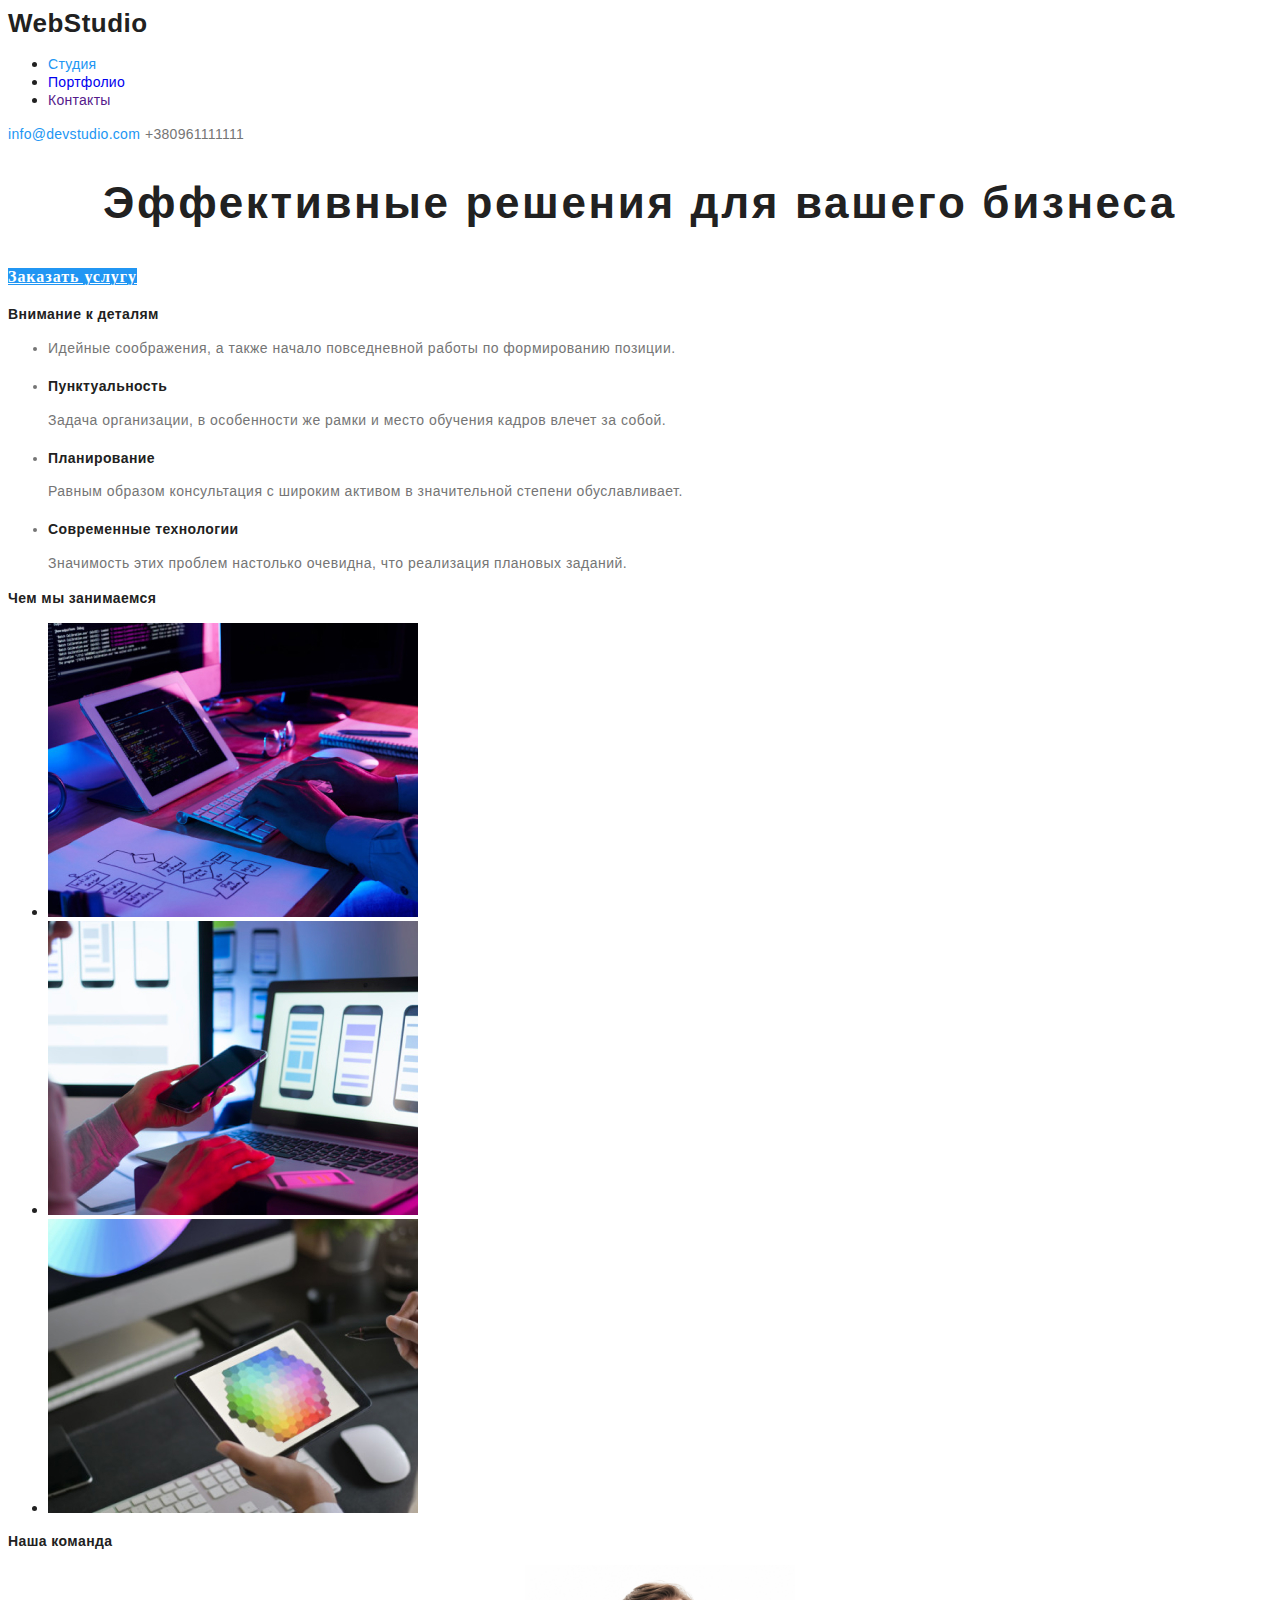
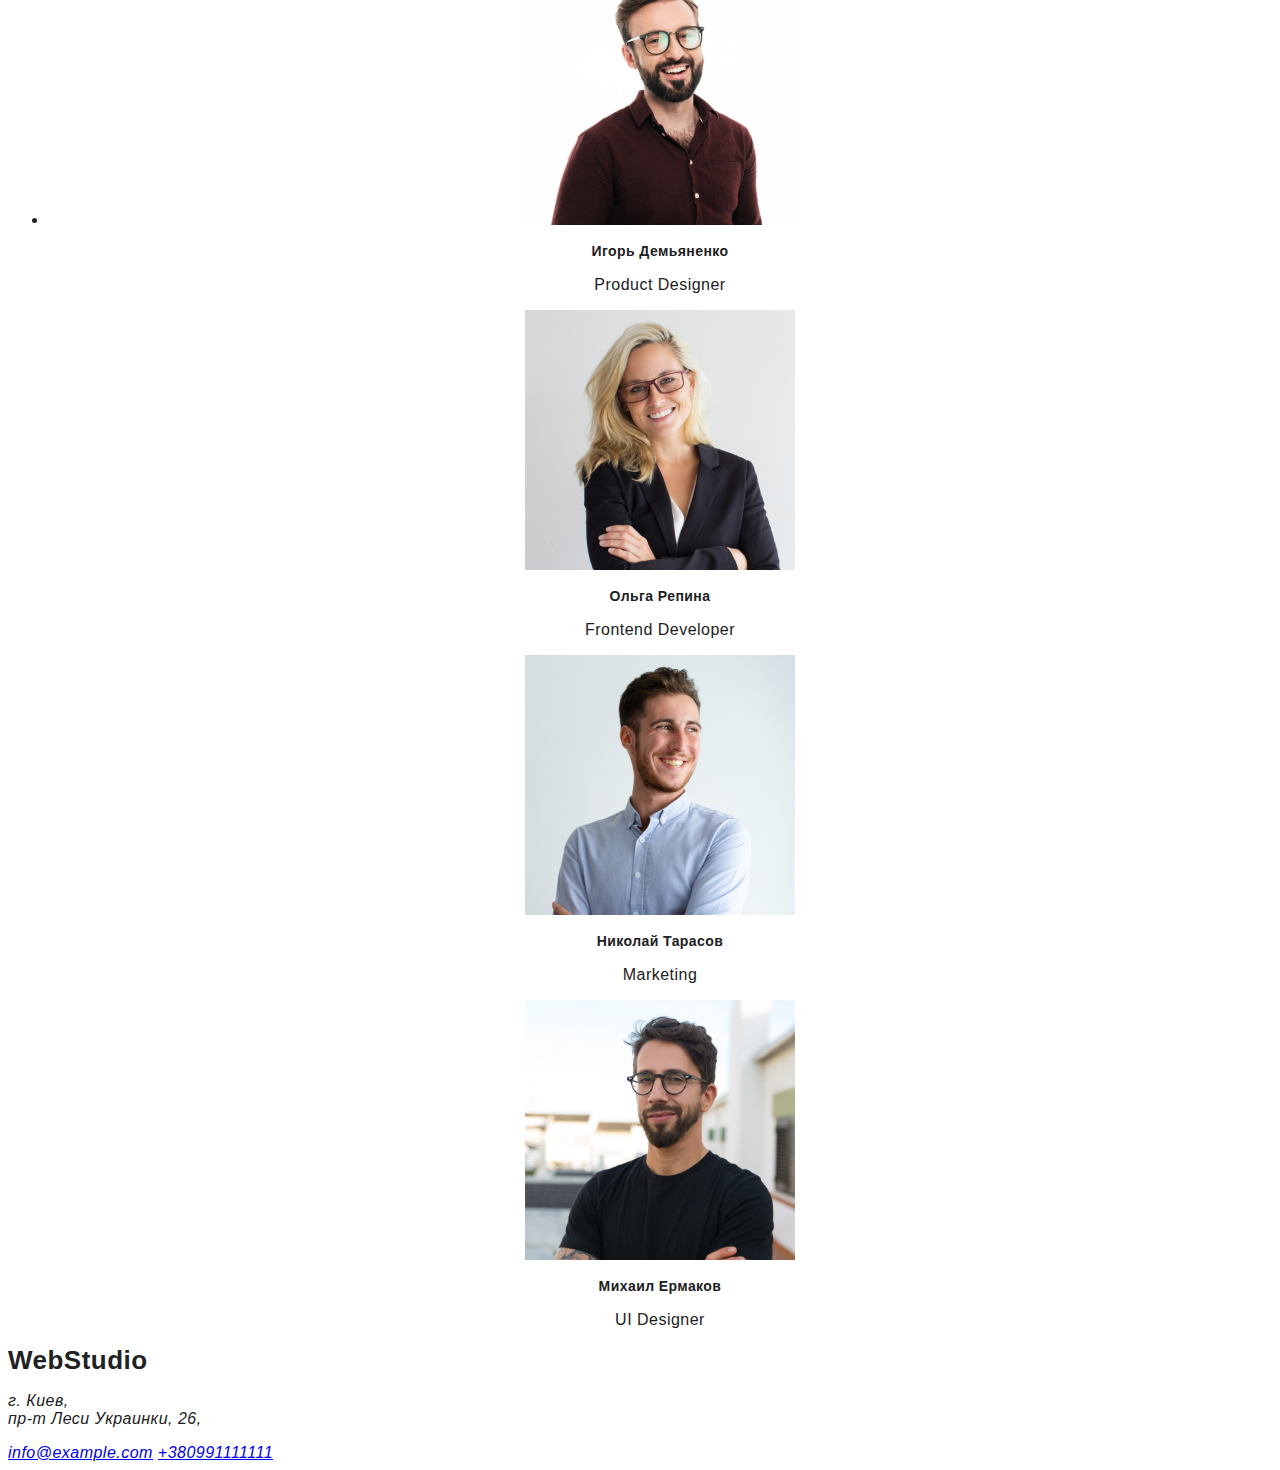
==== index.html @ 9d4dede4 "Добавляет оформление цвета" ====
<!DOCTYPE html>
<html lang="en">
  <head>
    <meta charset="UTF-8" />
    <meta name="viewport" content="width=device-width, initial-scale=1.0"/>
    <title>WebStudio</title>
    <link rel="stylesheet" href="./css/portfolio.css" />
    <link rel="stylesheet" href="./css/main.css" />
  </head>
  <body>
  <!-- Шапка сайта -->
<header class="header">
    <nav>
        <a href="./index.html" class="logo"> <span class="logo-web">Web</span>Studio</a>

        <ul class="nav-list">
    <li><a href="./index.html" class="nav-item active">Студия</a></li>   
     <li><a href="./portfolio.html" class="nav-item">Портфолио</a></li>    
     <li><a href="" class="nav-item">Контакты</a></li>
    </ul>
</nav>
    
        <a href="mailto:info@devstudio.com" class="nav-item active nav-contacts">info@devstudio.com</a>
        <a href="tel:+38096111111" class="nav-item nav-contacts">+380961111111</a>
    

</header>
<main>
    <!-- Герой -->

<section class="hero">
<h1 class="hero-title">Эффективные решения для вашего бизнеса</h1>
<a href="" class="button primary">Заказать услугу</a>
</section>


  <!-- Преимущества -->
  <section class="section">
<h3 class="section-title">Внимание к деталям</h3>
<ul class="feature-list">
     <li>
<p>
Идейные соображения, а также начало повседневной работы по формированию позиции.
</p>
</li>
 
<li>
 <h3 class="section-title">Пунктуальность</h3>
 
<p>
    Задача организации, в особенности же рамки и место обучения кадров влечет за собой.
</p>
</li>
 <li>
 
 <h3 class="section-title">Планирование</h3>
 
<p>
    Равным образом консультация с широким активом в значительной степени обуславливает.
</p>
</li>
 <li>

 <h3 class="section-title">Современные технологии</h3>
<p>
    Значимость этих проблем настолько очевидна, что реализация плановых заданий.
</p>
</li>
 </ul> 
</section>

 <!-- Чем мы занимаемся -->
 <section class="section">
<h2 class="section-title">Чем мы занимаемся</h2>
<ul class="work-list">
  
    <li> <img src="./images/img.jpg" alt="Аналитика" width="370"/></li>
        <li> <img src="./images/img(1).jpg" alt="Мониторинг рынка" width="370"/></li>
            <li> <img src="./images/img(2).jpg" alt="Достижение результатов" width="370"/></li> 
</ul>
</section>

 <!-- команда -->
 <section class="section">
    <h2 class="section-title">Наша команда</h2>
    <ul class="team-list">
    <li>
        <img src="./images/img(3).jpg" alt="Дизайнер" width="270"/>
<h3 class="section-title">Игорь Демьяненко</h3>
 <p class="team-list">Product Designer</p>

        <img src="./images/img(4).jpg" alt="Фронтенд-разработчик" width="270"/>
        <h3 class="section-title">Ольга Репина</h3>
        <p class="team-list">Frontend Developer</p>
   
        <img src="./images/img(5).jpg" alt="Маркетолог" width="270"/>
        <h3 class="section-title">Николай Тарасов</h3>
        <p class="team-list">Marketing</p>

        <img src="./images/img(6).jpg" alt="Дизайнер" width="270"/>
        <h3 class="section-title">Михаил Ермаков</h3>
<p class="team-list">UI Designer</p>
    </li>
</ul>
</section>
</main>
  <!-- Футер -->
<footer>
    <a href="./index.html" class="logo"> <span class="logo-web">Web</span>Studio</a>
<address>
    <p>
г. Киев, <br />
пр-т Леси Украинки, 26, <br />
</p>
<a href="mailto:info@example.com">info@example.com</a>
<a href="tel:+380991111111">+380991111111</a>
</address>
</footer>
</body>
</html>
---- css/portfolio.css ----
/* основной цвет  текста rgba(33, 33, 33, 1) */
/* вторичный цвет текста rgba(117, 117, 117, 1) */
/* акцент rgba(33, 150, 243, 1) */

/* белый #FFFFFF */
/* вторичный цвет фона #E5E5E5;*/

.list {
    list-style: none;
}

:root {
    --primary-text-color: rgba(33, 33, 33, 1);
    --title-text-color: rgba(33, 33, 33, 1);
    --text-color: rgba(117, 117, 117, 1);
    --accent-color:rgba(33, 150, 243, 1);
    --white-color:#FFFFFF; 
    --bg-color:  #FFFFFF;
    --secondary-bg-color:#F5F4FA;

    
}

body {
    background-color: var(--bg-color);
    color: var(--primary-text-color);
    
    font-family: Roboto, sans-serif;
    letter-spacing: 0.03em;
    font-size: 16px;
    font-style: 400;
    font-weight: 400;

}
/* Logo */
.logo {

color: var(--primary-text-color);
font-family: Raleway, sans-serif;
text-decoration: none;
font-weight: 700;
font-size: 26px;
line-height: 1.2;

} 

.logo:hover {
    color: var(--accent-color);
}  

/* Site nav */

.header {
    background-color: var(--primary-white-color);
}  

.nav-item {

font-weight: 500;
font-size: 14px;
line-height: 1.2;
letter-spacing: 0.02em;
text-decoration: none;
}   
.nav-item.active {
    color: var(--accent-color);
} 
.nav-item:hover,
.nav-item:focus {
    color: var(--accent-color);
}
.nav-contacts {
    color: var(--text-color);
}   

/* buttons */

.button {

font-weight: 700;
font-size: 16px;
line-height: 1,9;
letter-spacing: 0.06em;
text-align: center;
color: var(--primary-text-color);
background-color: var(--bg-color);
}

.button.primary { 

    font-weight: 500;
    font-size: 16px;
    line-height: 1,6;
    text-align: center;
    color: var(--white-color);
    background-color: var(--accent-color);
}
    
    .button.secondary { 

        font-weight: 500;
        font-size: 16px;
        line-height: 1,6;
        text-align: center;
        color: var(--primary-text-color);
        background-color: var(--secondary-bg-color);
        }
    }

    .button-filter:hover,
    .button-filter:focus {
        color: var(--primary-text-color);
        background-color: var(--bg-color);
        }

} 
/* Section */

.section-title {
    color: var(--title-text-color);
    font-weight: 700;
    font-size: 18px;
    line-height: 2;
    letter-spacing: 0.06em;
      }
      /* Examples */
  
  .example-list{
    color: var(--text-color);
    line-height: 1.9;
   
  }
---- css/main.css ----
/* основной цвет  текста rgba(33, 33, 33, 1) */
/* вторичный цвет текста rgba(117, 117, 117, 1) */
/* акцент rgba(33, 150, 243, 1) */

/* белый #FFFFFF */
/* вторичный цвет фона #E5E5E5;*/

.list {
    list-style: none;
  }

:root {
    --primary-text-color: rgba(33, 33, 33, 1);
    --title-text-color: rgba(33, 33, 33, 1);
    --text-color: rgba(117, 117, 117, 1);
    --accent-color:rgba(33, 150, 243, 1);
    --white-color:#FFFFFF; 
    --bg-color:  #FFFFFF;
    --secondary-bg-color:#F5F4FA;
    
    
}

body {
    background-color: var(--bg-color);
    color: var(--primary-text-color);
    
    font-family: Roboto, sans-serif;
    letter-spacing: 0.03em;
    font-size: 16px;
    font-style: 400;
    font-weight: 400;

}
/* Logo */
.logo {

color: var(--primary-text-color);
font-family: Raleway, sans-serif;
text-decoration: none;
font-weight: 700;
font-size: 26px;
line-height: 1.2;

} 

.logo:hover {
    color: var(--accent-color);
} 

/* Site nav */

.header {
    background-color: var(--primary-white-color);
}  

.nav-item {

font-weight: 500;
font-size: 14px;
line-height: 1.2;
letter-spacing: 0.02em;
text-decoration: none;
}   
.nav-item.active {
color: var(--accent-color);
font-weight: 500;
font-size: 14px;
line-height: 1.2;
letter-spacing: 0.02em;
} 
.nav-item:hover,
.nav-item:focus {
    color: var(--accent-color);
}
.nav-contacts {
    color: var(--text-color);
}   


/* Hero */
.hero-title {
    color: var(--primary-white-color);
    font-weight: 900;
    font-size: 44px;
    line-height: 1.36;
    text-align: center;
    letter-spacing: 0.06em;
}  


/* Section */

.section-title {
color: var(--title-text-color);
font-weight: 700;
font-size: 14px;
line-height: 1.2;
letter-spacing: 0.03em;
  }
  
  /* Features */
  
  .feature-list  {
    color: var(--text-color);
font-size: 14px;
line-height: 1.7;
  }
  

    /* Team */
    .team-list {
        color: var(--text-color)
        line-height: 1,2;
        text-align: center;
        letter-spacing: 0.03em;
     
    }
    .team-list .title {
        color: var(--title-text-color);
        font-weight: 500;
        line-height: 1.2;
        text-align: center;
         }

     
/* Button */

.button {
    color: var(--title-text-color);
    background-color: var(--primary-white-color);
  }
  
  .button.primary {
    color: var(--white-color);
    background-color: var(--accent-color);
    font-family: Roboto;
    font-weight: 700; 
    line-height: 1.9;
    align-items: center;
    text-align: center;
    letter-spacing: 0.06em;
  }
  
  .button.secondary {
    color: var(--accent-color);
    background-color: var(--primary-white-color);
  }
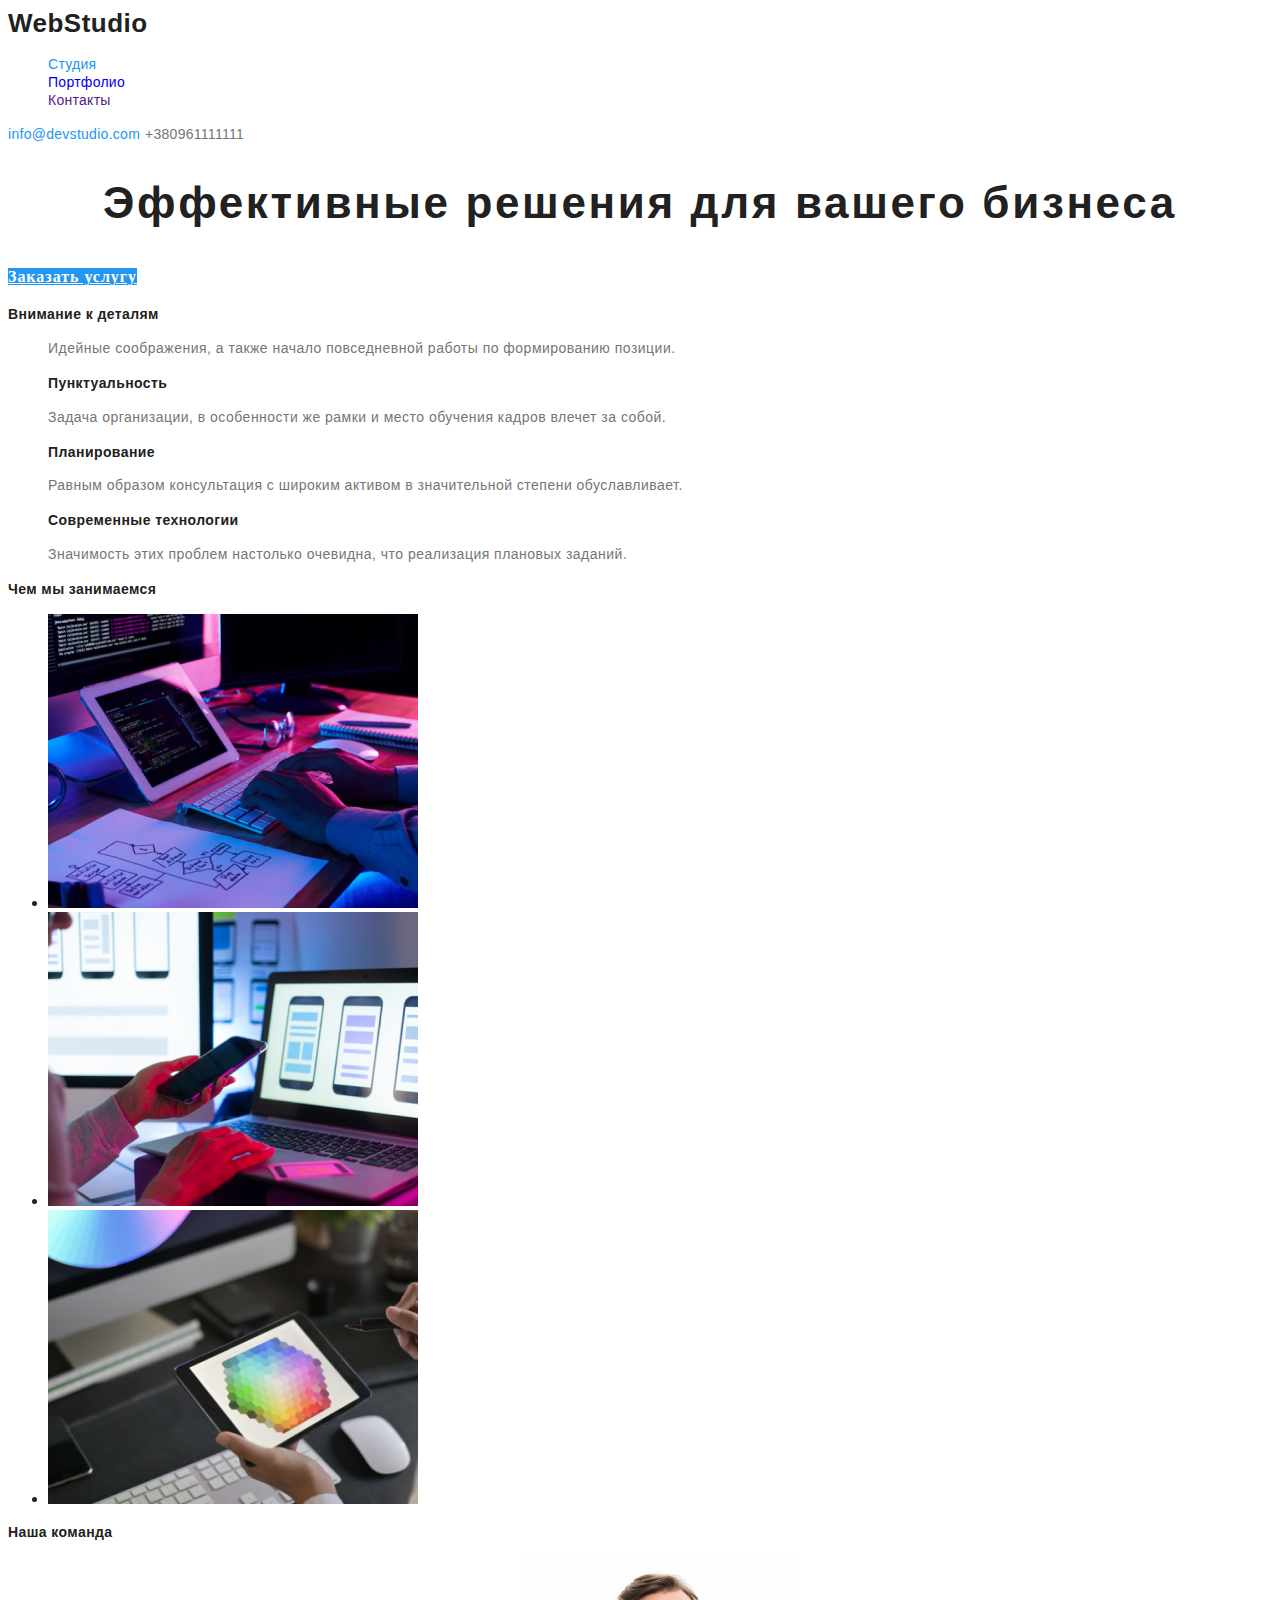
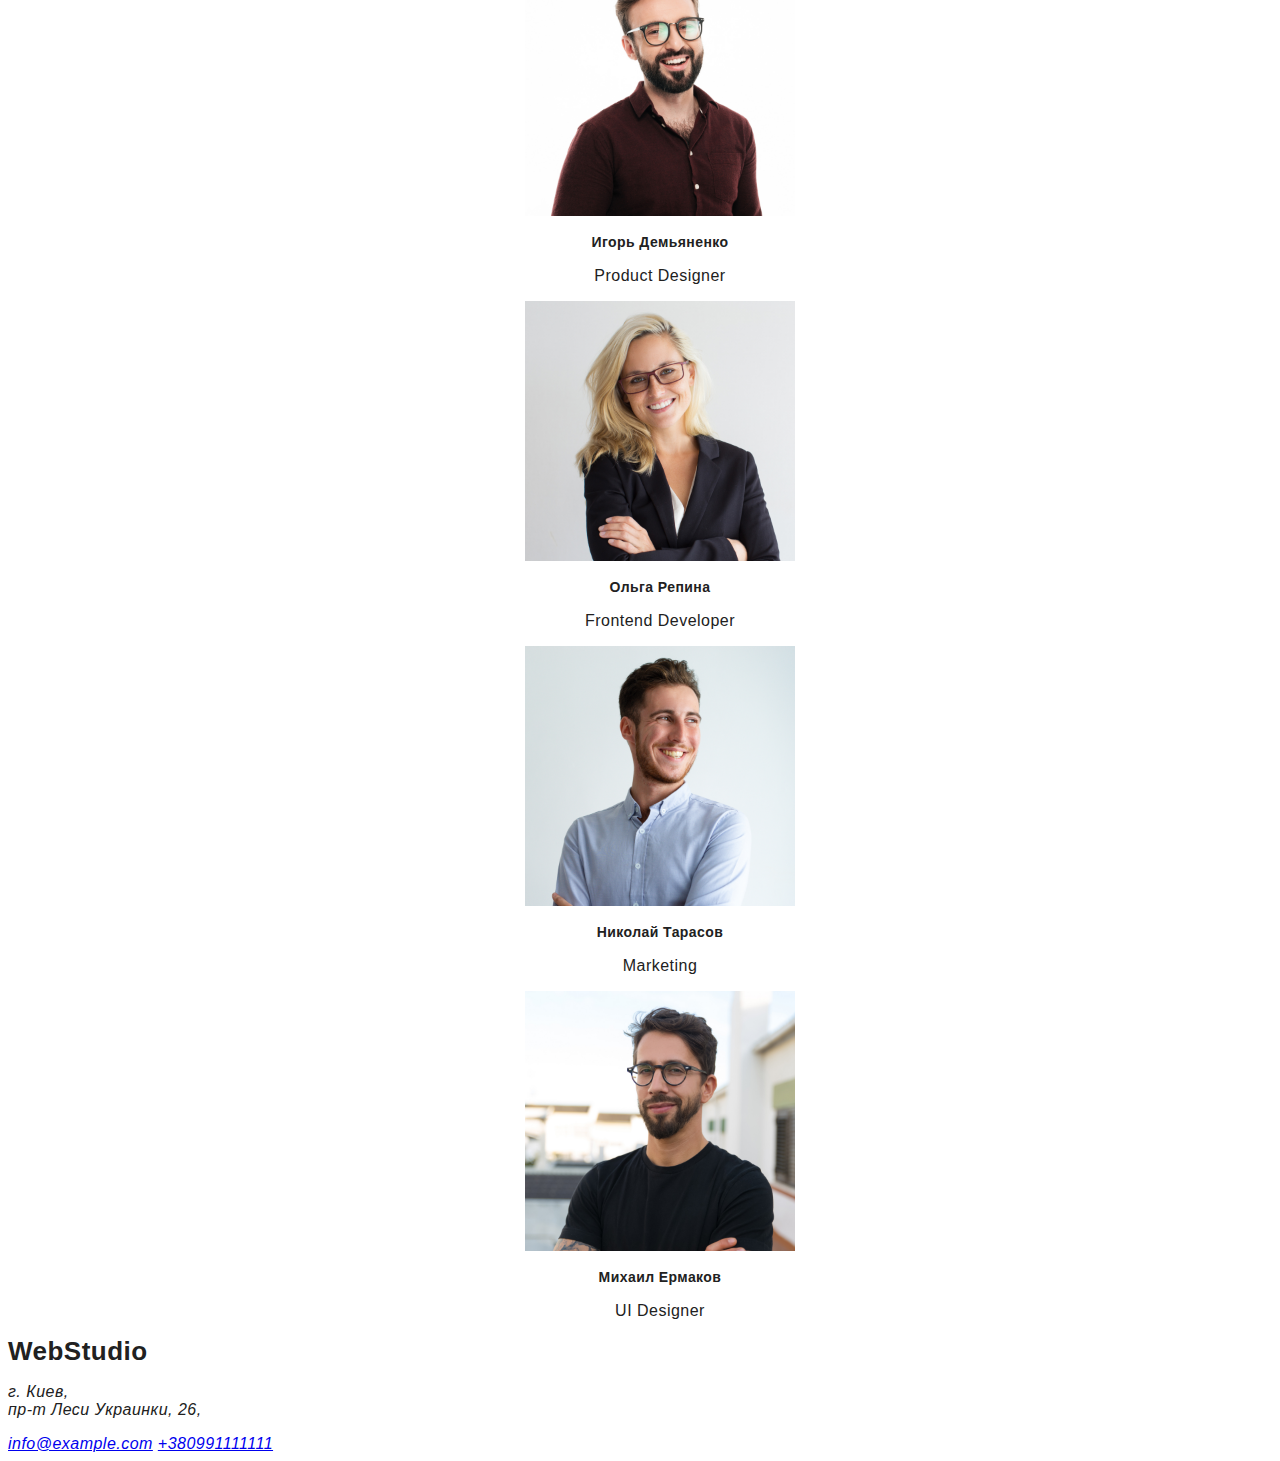
==== commit 90eab0ff: "Добавляет оформление цвета" ====
--- a/index.html
+++ b/index.html
@@ -4,7 +4,7 @@
     <meta charset="UTF-8" />
     <meta name="viewport" content="width=device-width, initial-scale=1.0"/>
     <title>WebStudio</title>
-    <link rel="stylesheet" href="./css/portfolio.css" />
+    <link rel="stylesheet" href="./css/styles.css" />
     <link rel="stylesheet" href="./css/main.css" />
   </head>
   <body>
@@ -13,10 +13,10 @@
     <nav>
         <a href="./index.html" class="logo"> <span class="logo-web">Web</span>Studio</a>
 
-        <ul class="nav-list">
-    <li><a href="./index.html" class="nav-item active">Студия</a></li>   
-     <li><a href="./portfolio.html" class="nav-item">Портфолио</a></li>    
-     <li><a href="" class="nav-item">Контакты</a></li>
+        <ul class="nav-lis list">
+    <li><a href="./index.html" class="nav-item active list">Студия</a></li>   
+     <li><a href="./portfolio.html" class="nav-item list">Портфолио</a></li>    
+     <li><a href="" class="nav-item list">Контакты</a></li>
     </ul>
 </nav>
     
@@ -37,7 +37,7 @@
   <!-- Преимущества -->
   <section class="section">
 <h3 class="section-title">Внимание к деталям</h3>
-<ul class="feature-list">
+<ul class="feature-list list">
      <li>
 <p>
 Идейные соображения, а также начало повседневной работы по формированию позиции.
@@ -71,7 +71,7 @@
 
  <!-- Чем мы занимаемся -->
  <section class="section">
-<h2 class="section-title">Чем мы занимаемся</h2>
+<h2 class="section-title list">Чем мы занимаемся</h2>
 <ul class="work-list">
   
     <li> <img src="./images/img.jpg" alt="Аналитика" width="370"/></li>
@@ -83,7 +83,7 @@
  <!-- команда -->
  <section class="section">
     <h2 class="section-title">Наша команда</h2>
-    <ul class="team-list">
+    <ul class="team-list list">
     <li>
         <img src="./images/img(3).jpg" alt="Дизайнер" width="270"/>
 <h3 class="section-title">Игорь Демьяненко</h3>
--- a/css/styles.css
+++ b/css/styles.css
@@ -0,0 +1,85 @@
+/* основной цвет  текста rgba(33, 33, 33, 1) */
+/* вторичный цвет текста rgba(117, 117, 117, 1) */
+/* акцент rgba(33, 150, 243, 1) */
+
+/* белый #FFFFFF */
+/* вторичный цвет фона #E5E5E5;*/
+
+
+:root {
+    --primary-text-color: rgba(33, 33, 33, 1);
+    --title-text-color: rgba(33, 33, 33, 1);
+    --text-color: rgba(117, 117, 117, 1);
+    --accent-color:rgba(33, 150, 243, 1);
+    --white-color:#FFFFFF; 
+    --bg-color:  #FFFFFF;
+    --secondary-bg-color:#F5F4FA;
+
+    
+}
+
+body {
+    background-color: var(--bg-color);
+    color: var(--primary-text-color);
+    
+    font-family: Roboto, sans-serif;
+    letter-spacing: 0.03em;
+    font-size: 16px;
+    font-style: 400;
+    font-weight: 400;
+
+}
+
+
+.list {
+    list-style: none;
+}
+
+.link {
+    text-decoration: none;
+} 
+
+
+/* Logo */
+.logo {
+
+    color: var(--primary-text-color);
+    font-family: Raleway, sans-serif;
+    text-decoration: none;
+    font-weight: 700;
+    font-size: 26px;
+    line-height: 1.2;
+    
+    } 
+    
+    .logo:hover {
+        color: var(--accent-color);
+    } 
+    /* Site nav */
+
+.header {
+    background-color: var(--primary-white-color);
+} 
+
+.nav-item {
+
+    font-weight: 500;
+    font-size: 14px;
+    line-height: 1.2;
+    letter-spacing: 0.02em;
+    text-decoration: none;
+    } 
+    .nav-item.active {
+        color: var(--accent-color);
+        font-weight: 500;
+        font-size: 14px;
+        line-height: 1.2;
+        letter-spacing: 0.02em;
+        } 
+        .nav-item:hover,
+        .nav-item:focus {
+            color: var(--accent-color);
+        }
+        .nav-contacts {
+            color: var(--text-color);
+        } --- a/css/main.css
+++ b/css/main.css
@@ -1,83 +1,4 @@
-/* основной цвет  текста rgba(33, 33, 33, 1) */
-/* вторичный цвет текста rgba(117, 117, 117, 1) */
-/* акцент rgba(33, 150, 243, 1) */
-
-/* белый #FFFFFF */
-/* вторичный цвет фона #E5E5E5;*/
-
-.list {
-    list-style: none;
-  }
-
-:root {
-    --primary-text-color: rgba(33, 33, 33, 1);
-    --title-text-color: rgba(33, 33, 33, 1);
-    --text-color: rgba(117, 117, 117, 1);
-    --accent-color:rgba(33, 150, 243, 1);
-    --white-color:#FFFFFF; 
-    --bg-color:  #FFFFFF;
-    --secondary-bg-color:#F5F4FA;
-    
-    
-}
-
-body {
-    background-color: var(--bg-color);
-    color: var(--primary-text-color);
-    
-    font-family: Roboto, sans-serif;
-    letter-spacing: 0.03em;
-    font-size: 16px;
-    font-style: 400;
-    font-weight: 400;
-
-}
-/* Logo */
-.logo {
-
-color: var(--primary-text-color);
-font-family: Raleway, sans-serif;
-text-decoration: none;
-font-weight: 700;
-font-size: 26px;
-line-height: 1.2;
-
-} 
-
-.logo:hover {
-    color: var(--accent-color);
-} 
-
-/* Site nav */
-
-.header {
-    background-color: var(--primary-white-color);
-}  
-
-.nav-item {
-
-font-weight: 500;
-font-size: 14px;
-line-height: 1.2;
-letter-spacing: 0.02em;
-text-decoration: none;
-}   
-.nav-item.active {
-color: var(--accent-color);
-font-weight: 500;
-font-size: 14px;
-line-height: 1.2;
-letter-spacing: 0.02em;
-} 
-.nav-item:hover,
-.nav-item:focus {
-    color: var(--accent-color);
-}
-.nav-contacts {
-    color: var(--text-color);
-}   
-
-
+  
 /* Hero */
 .hero-title {
     color: var(--primary-white-color);
@@ -129,6 +50,7 @@
 .button {
     color: var(--title-text-color);
     background-color: var(--primary-white-color);
+    list-style: none;
   }
   
   .button.primary {
@@ -140,9 +62,11 @@
     align-items: center;
     text-align: center;
     letter-spacing: 0.06em;
+    list-style: none;
   }
   
   .button.secondary {
     color: var(--accent-color);
     background-color: var(--primary-white-color);
+    list-style: none;
   }
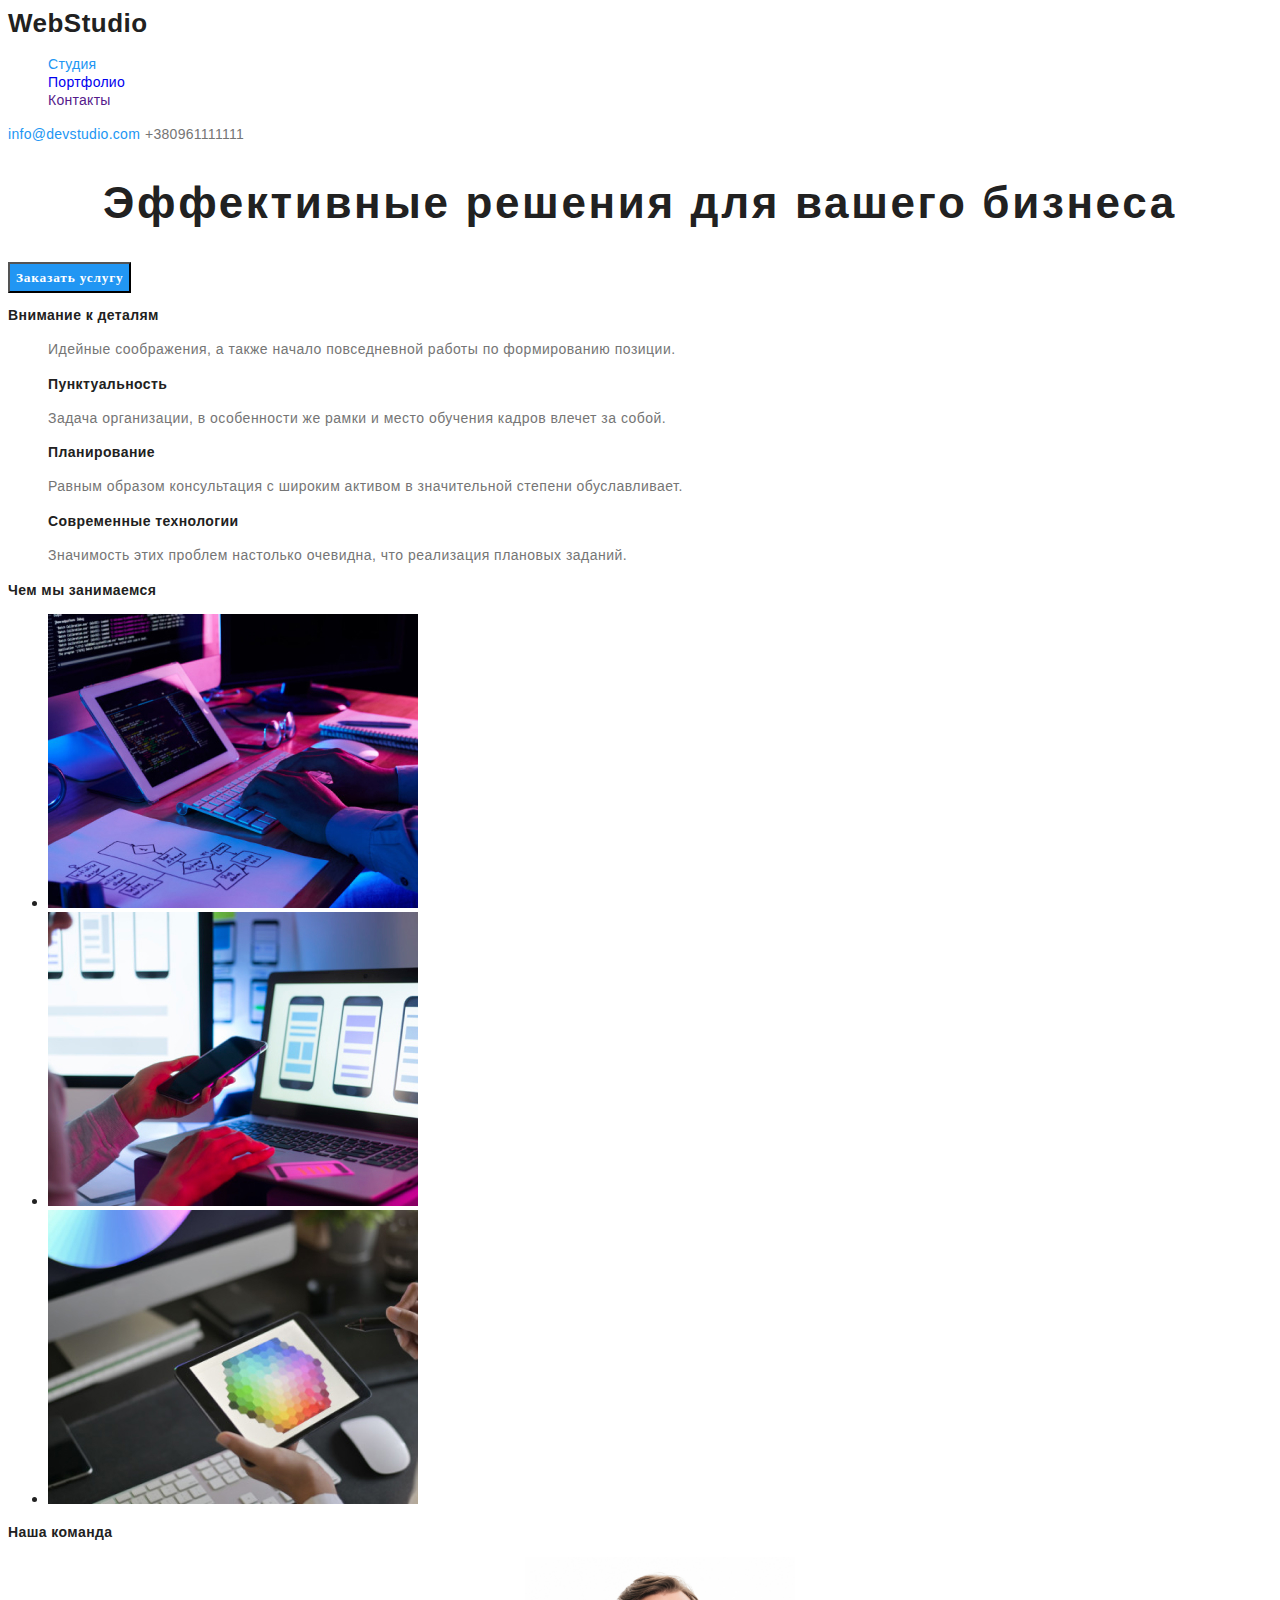
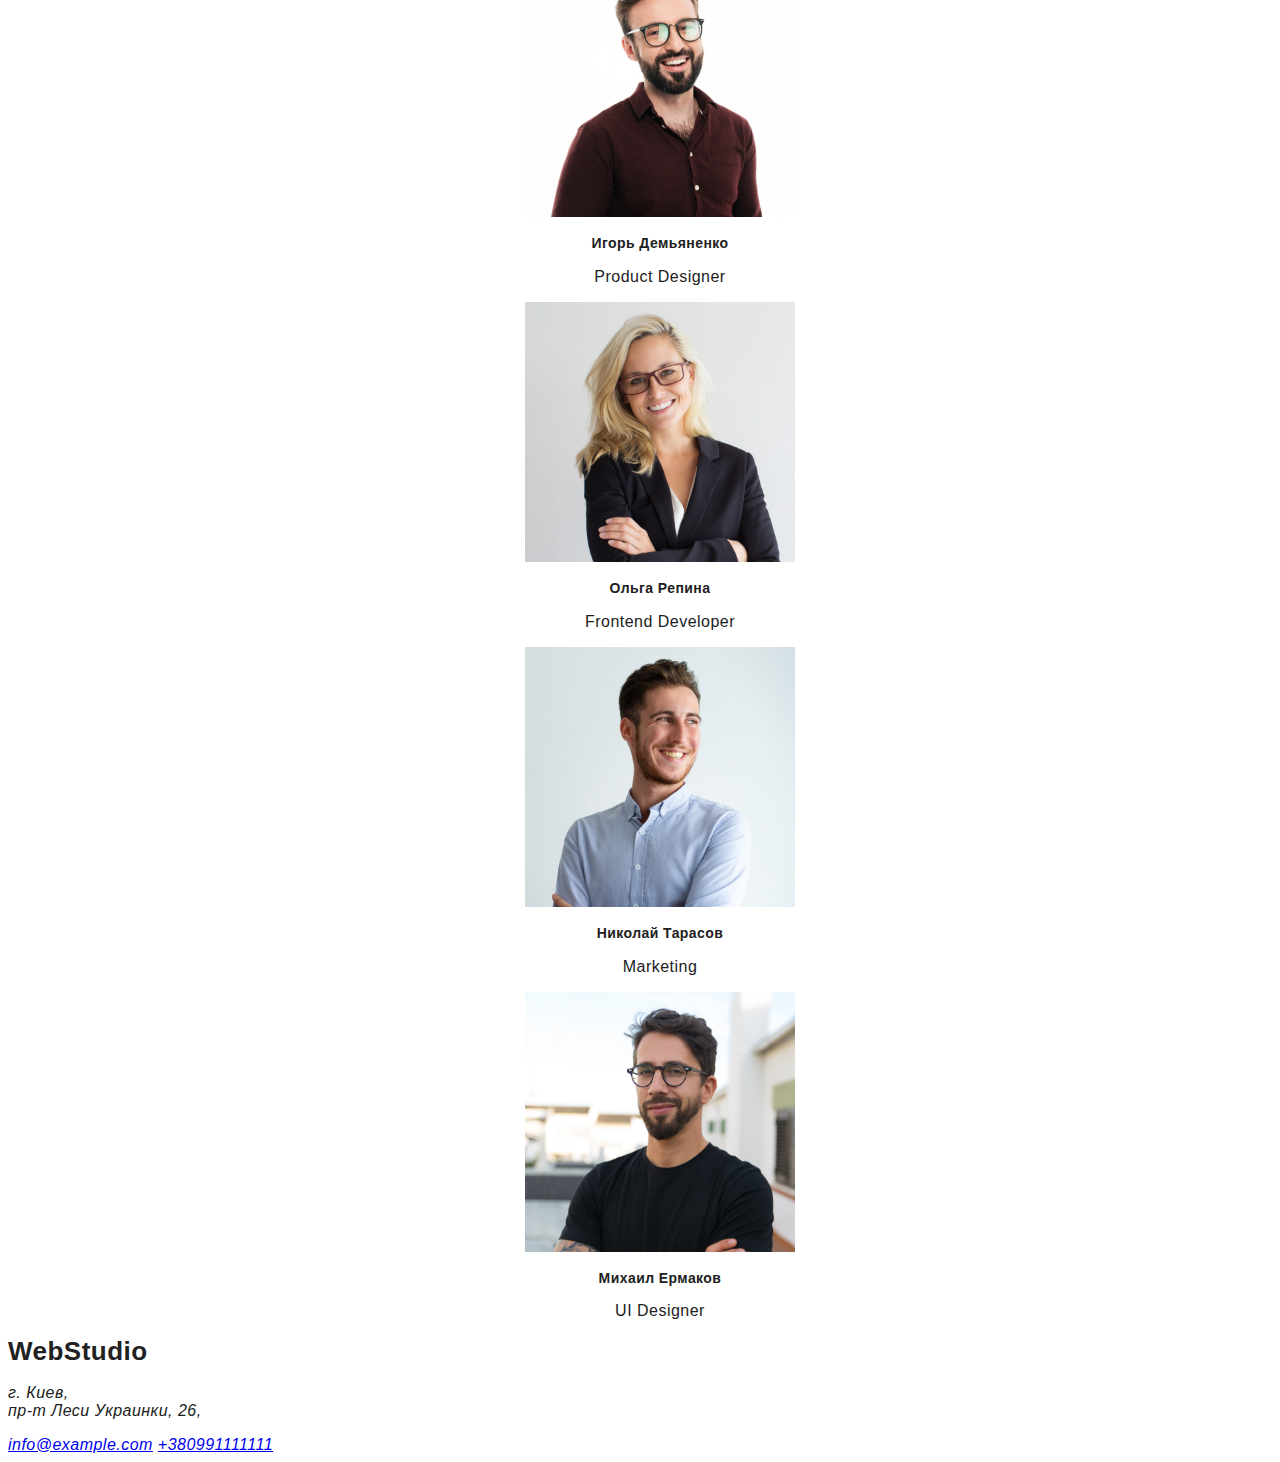
==== commit f9bd05fb: "Update index.html" ====
--- a/index.html
+++ b/index.html
@@ -30,7 +30,7 @@
 
 <section class="hero">
 <h1 class="hero-title">Эффективные решения для вашего бизнеса</h1>
-<a href="" class="button primary">Заказать услугу</a>
+<button type="button" class="button primary">Заказать услугу</button>
 </section>
 
 
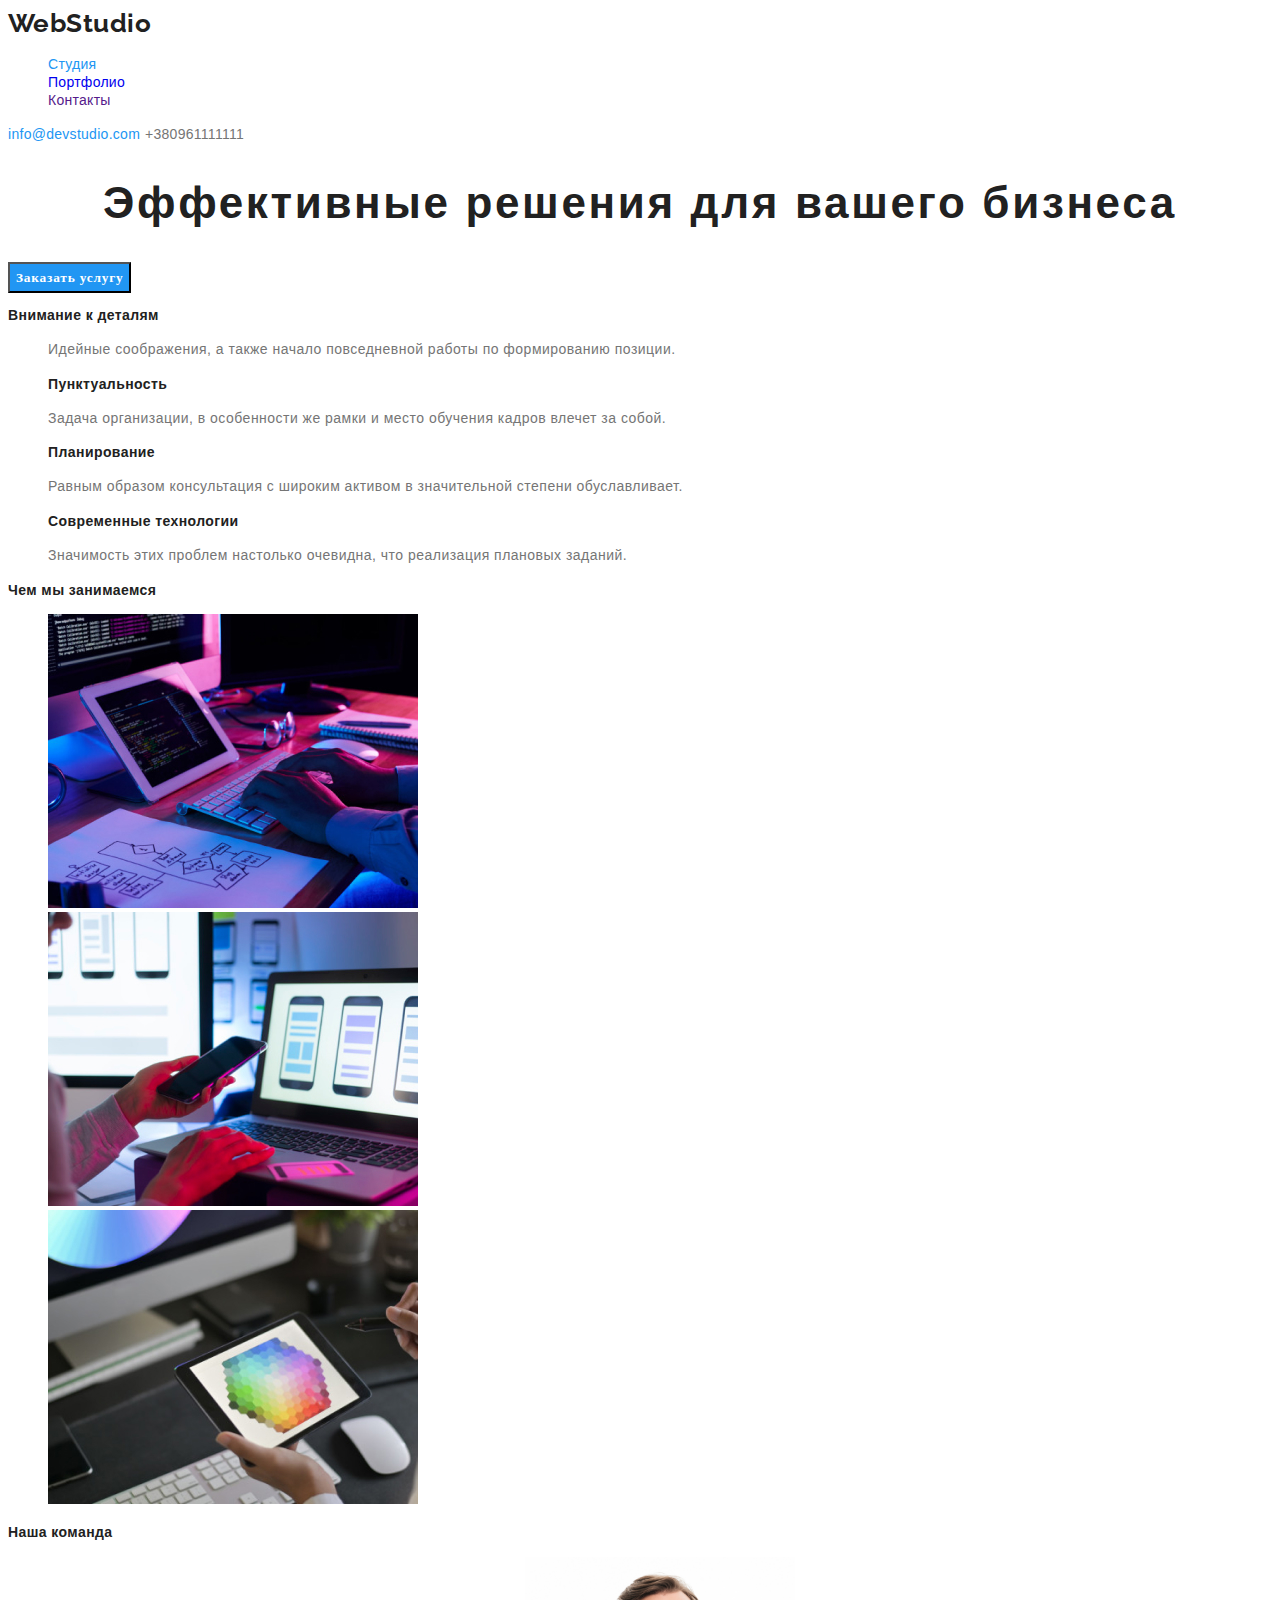
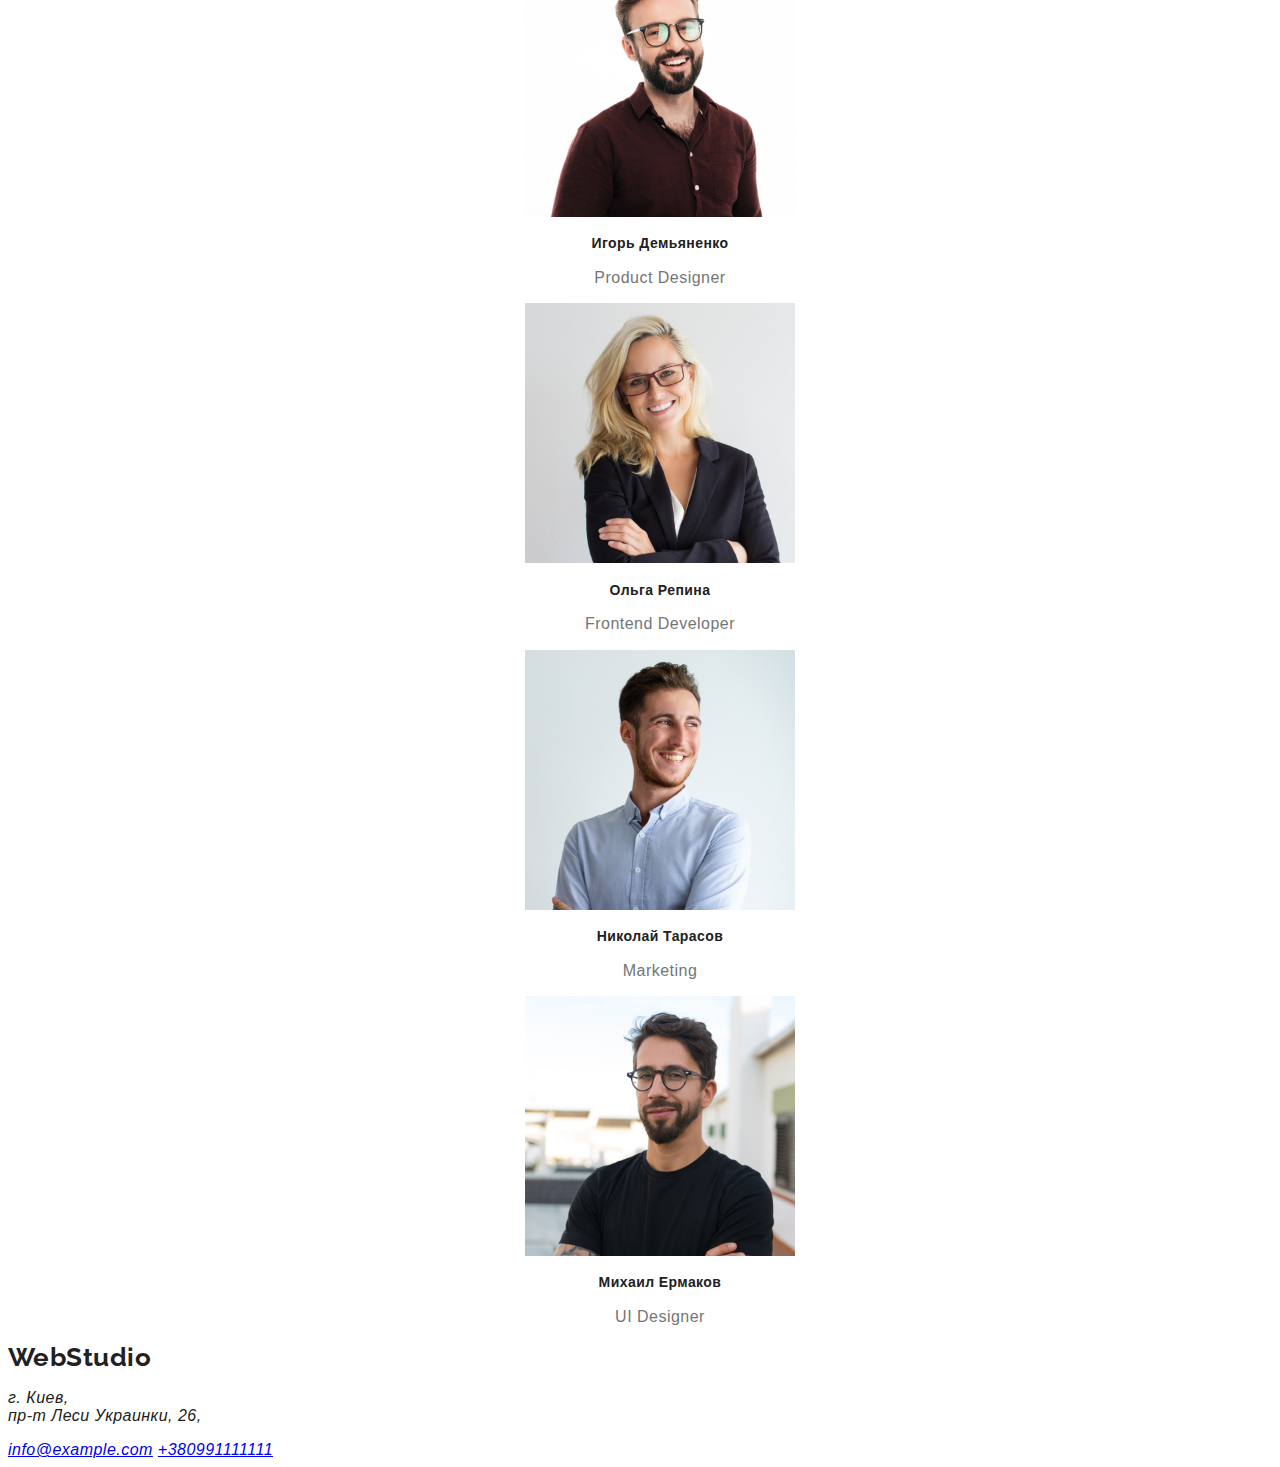
==== commit 1fe6ce8a: "Добавляет оформление цвета" ====
--- a/index.html
+++ b/index.html
@@ -2,122 +2,145 @@
 <html lang="en">
   <head>
     <meta charset="UTF-8" />
-    <meta name="viewport" content="width=device-width, initial-scale=1.0"/>
+    <meta name="viewport" content="width=device-width, initial-scale=1.0" />
     <title>WebStudio</title>
+    <link rel="preconnect" href="https://fonts.googleapis.com" />
+    <link rel="preconnect" href="https://fonts.gstatic.com" crossorigin />
+    <link
+    href="https://fonts.googleapis.com/css2?family=Raleway&family:wght@700;Roboto:wght@400;500;700;900&display=swap"
+    rel="stylesheet"
+  />
     <link rel="stylesheet" href="./css/styles.css" />
-    <link rel="stylesheet" href="./css/main.css" />
+    
   </head>
   <body>
-  <!-- Шапка сайта -->
-<header class="header">
-    <nav>
-        <a href="./index.html" class="logo"> <span class="logo-web">Web</span>Studio</a>
+    <!-- Шапка сайта -->
+    <header class="header">
+      <nav>
+        <a href="./index.html" class="logo">
+          <span class="logo-web">Web</span>Studio</a
+        >
 
         <ul class="nav-lis list">
-    <li><a href="./index.html" class="nav-item active list">Студия</a></li>   
-     <li><a href="./portfolio.html" class="nav-item list">Портфолио</a></li>    
-     <li><a href="" class="nav-item list">Контакты</a></li>
-    </ul>
-</nav>
-    
-        <a href="mailto:info@devstudio.com" class="nav-item active nav-contacts">info@devstudio.com</a>
-        <a href="tel:+38096111111" class="nav-item nav-contacts">+380961111111</a>
-    
+          <li>
+            <a href="./index.html" class="nav-item active list">Студия</a>
+          </li>
+          <li>
+            <a href="./portfolio.html" class="nav-item list">Портфолио</a>
+          </li>
+          <li><a href="" class="nav-item list">Контакты</a></li>
+        </ul>
+      </nav>
 
-</header>
-<main>
-    <!-- Герой -->
+      <a href="mailto:info@devstudio.com" class="nav-item active nav-contacts"
+        >info@devstudio.com</a
+      >
+      <a href="tel:+38096111111" class="nav-item nav-contacts">+380961111111</a>
+    </header>
+    <main>
+      <!-- Герой -->
 
-<section class="hero">
-<h1 class="hero-title">Эффективные решения для вашего бизнеса</h1>
-<button type="button" class="button primary">Заказать услугу</button>
-</section>
+      <section class="hero">
+        <h1 class="hero-title">Эффективные решения для вашего бизнеса</h1>
+        <button type="button" class="button primary">Заказать услугу</button>
+      </section>
 
+      <!-- Преимущества -->
+      <section class="section">
+        <h3 class="section-title">Внимание к деталям</h3>
+        <ul class="feature-list list">
+          <li>
+            <p>
+              Идейные соображения, а также начало повседневной работы по
+              формированию позиции.
+            </p>
+          </li>
 
-  <!-- Преимущества -->
-  <section class="section">
-<h3 class="section-title">Внимание к деталям</h3>
-<ul class="feature-list list">
-     <li>
-<p>
-Идейные соображения, а также начало повседневной работы по формированию позиции.
-</p>
-</li>
- 
-<li>
- <h3 class="section-title">Пунктуальность</h3>
- 
-<p>
-    Задача организации, в особенности же рамки и место обучения кадров влечет за собой.
-</p>
-</li>
- <li>
- 
- <h3 class="section-title">Планирование</h3>
- 
-<p>
-    Равным образом консультация с широким активом в значительной степени обуславливает.
-</p>
-</li>
- <li>
+          <li>
+            <h3 class="section-title">Пунктуальность</h3>
 
- <h3 class="section-title">Современные технологии</h3>
-<p>
-    Значимость этих проблем настолько очевидна, что реализация плановых заданий.
-</p>
-</li>
- </ul> 
-</section>
+            <p>
+              Задача организации, в особенности же рамки и место обучения кадров
+              влечет за собой.
+            </p>
+          </li>
+          <li>
+            <h3 class="section-title">Планирование</h3>
 
- <!-- Чем мы занимаемся -->
- <section class="section">
-<h2 class="section-title list">Чем мы занимаемся</h2>
-<ul class="work-list">
-  
-    <li> <img src="./images/img.jpg" alt="Аналитика" width="370"/></li>
-        <li> <img src="./images/img(1).jpg" alt="Мониторинг рынка" width="370"/></li>
-            <li> <img src="./images/img(2).jpg" alt="Достижение результатов" width="370"/></li> 
-</ul>
-</section>
+            <p>
+              Равным образом консультация с широким активом в значительной
+              степени обуславливает.
+            </p>
+          </li>
+          <li>
+            <h3 class="section-title">Современные технологии</h3>
+            <p>
+              Значимость этих проблем настолько очевидна, что реализация
+              плановых заданий.
+            </p>
+          </li>
+        </ul>
+      </section>
 
- <!-- команда -->
- <section class="section">
-    <h2 class="section-title">Наша команда</h2>
-    <ul class="team-list list">
-    <li>
-        <img src="./images/img(3).jpg" alt="Дизайнер" width="270"/>
-<h3 class="section-title">Игорь Демьяненко</h3>
- <p class="team-list">Product Designer</p>
+      <!-- Чем мы занимаемся -->
+      <section class="section">
+        <h2 class="section-title list">Чем мы занимаемся</h2>
+        <ul class="work-list">
+          <li class="list"><img src="./images/img.jpg" alt="Аналитика" width="370" /></li>
+          <li class="list">
+            <img src="./images/img(1).jpg" alt="Мониторинг рынка" width="370" />
+          </li>
+          <li class="list">
+            <img
+              src="./images/img(2).jpg"
+              alt="Достижение результатов"
+              width="370"
+            />
+          </li>
+        </ul>
+      </section>
 
-        <img src="./images/img(4).jpg" alt="Фронтенд-разработчик" width="270"/>
-        <h3 class="section-title">Ольга Репина</h3>
-        <p class="team-list">Frontend Developer</p>
-   
-        <img src="./images/img(5).jpg" alt="Маркетолог" width="270"/>
-        <h3 class="section-title">Николай Тарасов</h3>
-        <p class="team-list">Marketing</p>
+      <!-- команда -->
+      <section class="section">
+        <h2 class="section-title">Наша команда</h2>
+        <ul class="team-list list">
+          <li>
+            <img src="./images/img(3).jpg" alt="Дизайнер" width="270" />
+            <h3 class="section-title">Игорь Демьяненко</h3>
+            <p class="team-list">Product Designer</p>
 
-        <img src="./images/img(6).jpg" alt="Дизайнер" width="270"/>
-        <h3 class="section-title">Михаил Ермаков</h3>
-<p class="team-list">UI Designer</p>
-    </li>
-</ul>
-</section>
-</main>
-  <!-- Футер -->
-<footer>
-    <a href="./index.html" class="logo"> <span class="logo-web">Web</span>Studio</a>
-<address>
-    <p>
-г. Киев, <br />
-пр-т Леси Украинки, 26, <br />
-</p>
-<a href="mailto:info@example.com">info@example.com</a>
-<a href="tel:+380991111111">+380991111111</a>
-</address>
-</footer>
-</body>
+            <img
+              src="./images/img(4).jpg"
+              alt="Фронтенд-разработчик"
+              width="270"
+            />
+            <h3 class="section-title">Ольга Репина</h3>
+            <p class="team-list">Frontend Developer</p>
+
+            <img src="./images/img(5).jpg" alt="Маркетолог" width="270" />
+            <h3 class="section-title">Николай Тарасов</h3>
+            <p class="team-list">Marketing</p>
+
+            <img src="./images/img(6).jpg" alt="Дизайнер" width="270" />
+            <h3 class="section-title">Михаил Ермаков</h3>
+            <p class="team-list">UI Designer</p>
+          </li>
+        </ul>
+      </section>
+    </main>
+    <!-- Футер -->
+    <footer>
+      <a href="./index.html" class="logo">
+        <span class="logo-web">Web</span>Studio</a
+      >
+      <address>
+        <p>
+          г. Киев, <br />
+          пр-т Леси Украинки, 26, <br />
+        </p>
+        <a href="mailto:info@example.com">info@example.com</a>
+        <a href="tel:+380991111111">+380991111111</a>
+      </address>
+    </footer>
+  </body>
 </html>
-
-
-        --- a/css/styles.css
+++ b/css/styles.css
@@ -5,81 +5,188 @@
 /* белый #FFFFFF */
 /* вторичный цвет фона #E5E5E5;*/
 
-
 :root {
-    --primary-text-color: rgba(33, 33, 33, 1);
-    --title-text-color: rgba(33, 33, 33, 1);
-    --text-color: rgba(117, 117, 117, 1);
-    --accent-color:rgba(33, 150, 243, 1);
-    --white-color:#FFFFFF; 
-    --bg-color:  #FFFFFF;
-    --secondary-bg-color:#F5F4FA;
-
-    
+  --primary-text-color: rgba(33, 33, 33, 1);
+  --title-text-color: rgba(33, 33, 33, 1);
+  --text-color: rgba(117, 117, 117, 1);
+  --accent-color: rgba(33, 150, 243, 1);
+  --white-color: #ffffff;
+  --bg-color: #ffffff;
+  --secondary-bg-color: #f5f4fa;
 }
 
 body {
-    background-color: var(--bg-color);
-    color: var(--primary-text-color);
-    
-    font-family: Roboto, sans-serif;
-    letter-spacing: 0.03em;
-    font-size: 16px;
-    font-style: 400;
-    font-weight: 400;
+  background-color: var(--bg-color);
+  color: var(--primary-text-color);
 
+  font-family: Roboto, sans-serif;
+  letter-spacing: 0.03em;
+  font-size: 16px;
+  font-style: 400;
+  font-weight: 400;
+}
+.button {
+    color: var(--title-text-color);
+    background-color: var(--primary-white-color);
+    list-style: none;
+  }
+  
+  .button.primary {
+    color: var(--white-color);
+    background-color: var(--accent-color);
+    font-family: Roboto;
+    font-weight: 700;
+    line-height: 1.9;
+    align-items: center;
+    text-align: center;
+    letter-spacing: 0.06em;
+    list-style: none;
+  }
+  
+  .button.secondary {
+    color: var(--accent-color);
+    background-color: var(--primary-white-color);
+    list-style: none;
+  }
+.list {
+  list-style: none;
+}
+
+.link {
+  text-decoration: none;
+}
+
+/* Logo */
+.logo {
+  color: var(--primary-text-color);
+  font-family: Raleway, sans-serif;
+  text-decoration: none;
+  font-weight: 700;
+  font-size: 26px;
+  line-height: 1.2;
+}
+
+.logo:hover {
+  color: var(--accent-color);
+}
+/* Site nav */
+
+.header {
+  background-color: var(--primary-white-color);
+}
+
+.nav-item {
+  font-weight: 500;
+  font-size: 14px;
+  line-height: 1.2;
+  letter-spacing: 0.02em;
+  text-decoration: none;
+}
+.nav-item.active {
+  color: var(--accent-color);
+  font-weight: 500;
+  font-size: 14px;
+  line-height: 1.2;
+  letter-spacing: 0.02em;
+}
+.nav-item:hover,
+.nav-item:focus {
+  color: var(--accent-color);
+}
+.nav-contacts {
+  color: var(--text-color);
+}
+/* Hero */
+.hero-title {
+    color: var(--primary-white-color);
+    font-weight: 900;
+    font-size: 44px;
+    line-height: 1.36;
+    text-align: center;
+    letter-spacing: 0.06em;
+  }
+  /* Section */
+
+.section-title {
+  color: var(--title-text-color);
+  font-weight: 700;
+  font-size: 14px;
+  line-height: 1.2;
+  letter-spacing: 0.03em;
+}
+
+.card-title {
+  color: var(--title-text-color);
+  font-weight: 700;
+  font-size: 18px;
+  line-height: 2;
+  letter-spacing: 0.06em;
+}
+/* Features */
+
+.feature-list {
+  color: var(--text-color);
+  font-size: 14px;
+  line-height: 1.7;
+}
+
+/* Team */
+.team-list {
+  color: var(--text-color);
+  line-height: 1.2;
+  text-align: center;
+  letter-spacing: 0.03em;
+}
+.team-list .title {
+  color: var(--title-text-color);
+  font-weight: 500;
+  line-height: 1.2;
+  text-align: center;
+}
+/* Examples */
+
+.example-list {
+  color: var(--text-color);
+  line-height: 1.9;
 }
 
 
-.list {
+/* buttons */
+
+.portfolio-button {
     list-style: none;
-}
-
-.link {
-    text-decoration: none;
-} 
-
-
-/* Logo */
-.logo {
-
+    font-family: inherit;
+    font-weight: 700;
+    font-size: 16px;
+    line-height: 1, 9;
+    letter-spacing: 0.06em;
+    text-align: center;
     color: var(--primary-text-color);
-    font-family: Raleway, sans-serif;
-    text-decoration: none;
-    font-weight: 700;
-    font-size: 26px;
-    line-height: 1.2;
-    
-    } 
-    
-    .logo:hover {
-        color: var(--accent-color);
-    } 
-    /* Site nav */
-
-.header {
-    background-color: var(--primary-white-color);
-} 
-
-.nav-item {
-
+    background-color: var(--bg-color);
+  }
+  
+  .portfolio-button.primary {
+    list-style: none;
     font-weight: 500;
-    font-size: 14px;
-    line-height: 1.2;
-    letter-spacing: 0.02em;
-    text-decoration: none;
-    } 
-    .nav-item.active {
-        color: var(--accent-color);
-        font-weight: 500;
-        font-size: 14px;
-        line-height: 1.2;
-        letter-spacing: 0.02em;
-        } 
-        .nav-item:hover,
-        .nav-item:focus {
-            color: var(--accent-color);
-        }
-        .nav-contacts {
-            color: var(--text-color);
-        } +    font-size: 16px;
+    line-height: 1, 6;
+    text-align: center;
+    color: var(--white-color);
+    background-color: var(--accent-color);
+  }
+  
+  .portfolio-button.secondary {
+    list-style: none;
+    font-weight: 500;
+    font-size: 16px;
+    line-height: 1, 6;
+    text-align: center;
+    color: var(--title-text-color);
+    background-color: var(--secondary-bg-color);
+  }
+  
+  .portfolio-button-filter:hover,
+  .portfolio-button-filter:focus {
+    color: var(--primary-text-color);
+    background-color: var(--bg-color);
+  }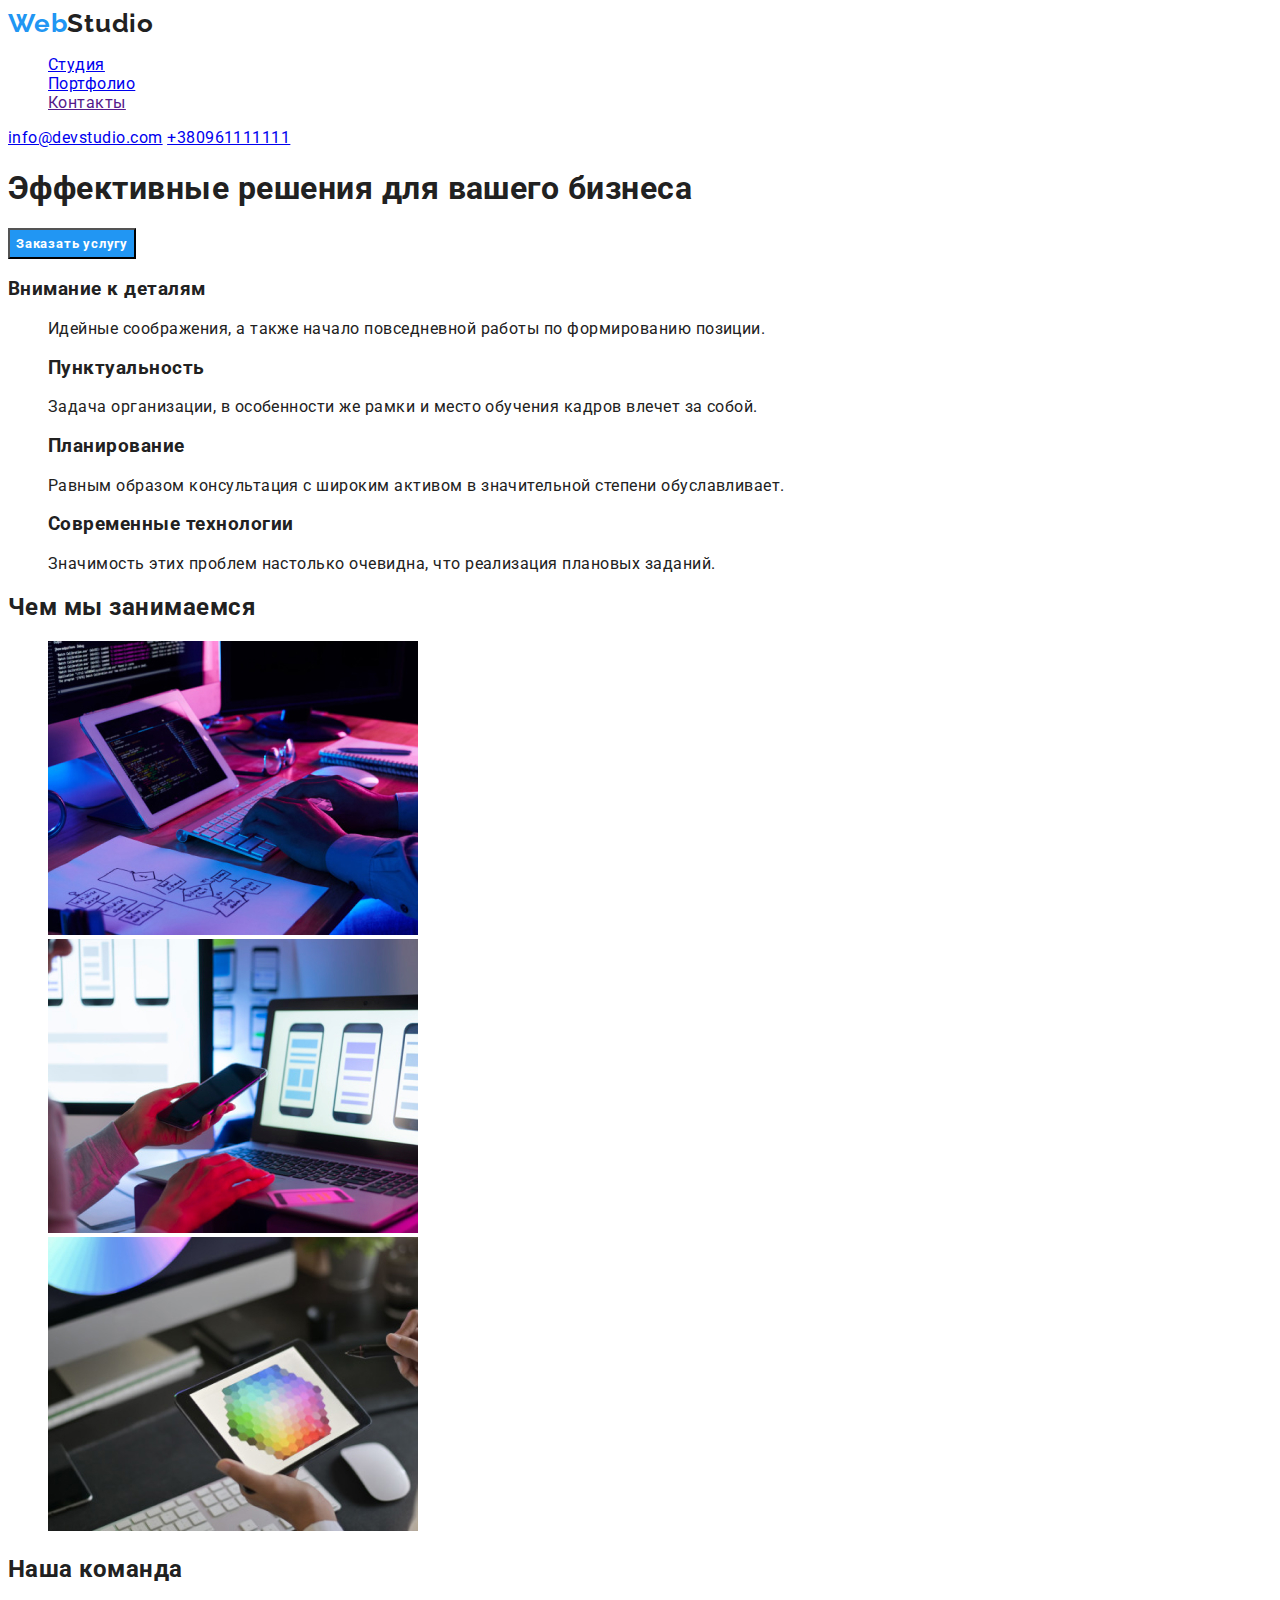
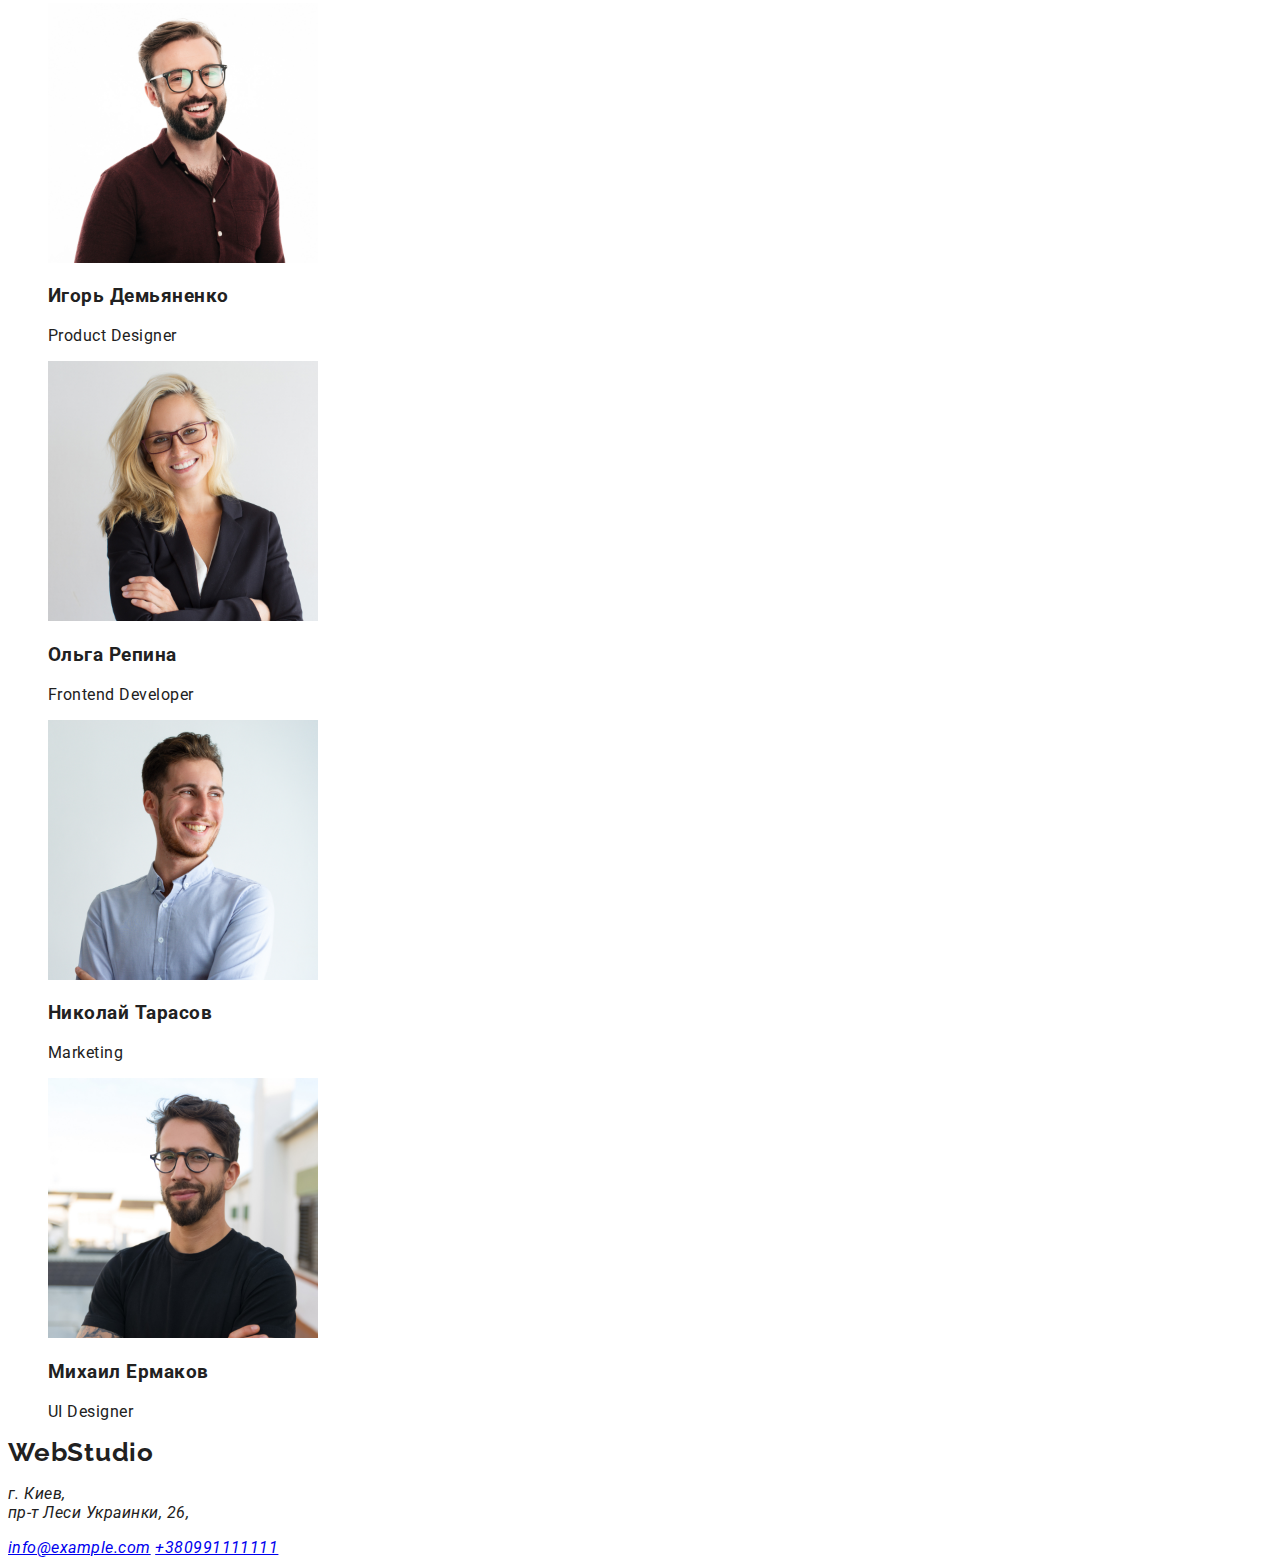
==== commit 3efef90a: "Добавляет оформление цвета" ====
--- a/index.html
+++ b/index.html
@@ -7,8 +7,7 @@
     <link rel="preconnect" href="https://fonts.googleapis.com" />
     <link rel="preconnect" href="https://fonts.gstatic.com" crossorigin />
     <link
-    href="https://fonts.googleapis.com/css2?family=Raleway&family:wght@700;Roboto:wght@400;500;700;900&display=swap"
-    rel="stylesheet"
+    href="https://fonts.googleapis.com/css2?family=Raleway:wght@700&family=Roboto:wght@400;500;700;900&display=swap" rel="stylesheet"
   />
     <link rel="stylesheet" href="./css/styles.css" />
     
@@ -18,8 +17,7 @@
     <header class="header">
       <nav>
         <a href="./index.html" class="logo">
-          <span class="logo-web">Web</span>Studio</a
-        >
+    <span class="logo-webstudio">Web</span>Studio</a>
 
         <ul class="nav-lis list">
           <li>
@@ -47,7 +45,7 @@
 
       <!-- Преимущества -->
       <section class="section">
-        <h3 class="section-title">Внимание к деталям</h3>
+        <h3 class="section-subtitle">Внимание к деталям</h3>
         <ul class="feature-list list">
           <li>
             <p>
@@ -57,7 +55,7 @@
           </li>
 
           <li>
-            <h3 class="section-title">Пунктуальность</h3>
+            <h3 class="section-subtitle">Пунктуальность</h3>
 
             <p>
               Задача организации, в особенности же рамки и место обучения кадров
@@ -65,7 +63,7 @@
             </p>
           </li>
           <li>
-            <h3 class="section-title">Планирование</h3>
+            <h3 class="section-subtitle">Планирование</h3>
 
             <p>
               Равным образом консультация с широким активом в значительной
@@ -73,7 +71,7 @@
             </p>
           </li>
           <li>
-            <h3 class="section-title">Современные технологии</h3>
+            <h3 class="section-subtitle">Современные технологии</h3>
             <p>
               Значимость этих проблем настолько очевидна, что реализация
               плановых заданий.
@@ -106,7 +104,7 @@
         <ul class="team-list list">
           <li>
             <img src="./images/img(3).jpg" alt="Дизайнер" width="270" />
-            <h3 class="section-title">Игорь Демьяненко</h3>
+            <h3 class="section-name">Игорь Демьяненко</h3>
             <p class="team-list">Product Designer</p>
 
             <img
@@ -114,15 +112,15 @@
               alt="Фронтенд-разработчик"
               width="270"
             />
-            <h3 class="section-title">Ольга Репина</h3>
+            <h3 class="section-name">Ольга Репина</h3>
             <p class="team-list">Frontend Developer</p>
 
             <img src="./images/img(5).jpg" alt="Маркетолог" width="270" />
-            <h3 class="section-title">Николай Тарасов</h3>
+            <h3 class="section-name">Николай Тарасов</h3>
             <p class="team-list">Marketing</p>
 
             <img src="./images/img(6).jpg" alt="Дизайнер" width="270" />
-            <h3 class="section-title">Михаил Ермаков</h3>
+            <h3 class="section-name">Михаил Ермаков</h3>
             <p class="team-list">UI Designer</p>
           </li>
         </ul>
--- a/css/styles.css
+++ b/css/styles.css
@@ -56,23 +56,32 @@
   text-decoration: none;
 }
 
+.font {
+  font-style: none;
+} 
 /* Logo */
 .logo {
   color: var(--primary-text-color);
-  font-family: Raleway, sans-serif;
+  font-family: Raleway, cursive;
+  font-weight: 700;
+  font-size: 26px;
+  line-height: 1.2;
+  letter-spacing: 0.03em;
   text-decoration: none;
+}
+.logo-webstudio {
+  color: var(--accent-color);
   font-weight: 700;
   font-size: 26px;
-  line-height: 1.2;
-}
-
-.logo:hover {
-  color: var(--accent-color);
-}
+  line-height: 1.2px;
+}
+.logo :hover {
+  color: var(--primary-text-color);
 /* Site nav */
 
 .header {
   background-color: var(--primary-white-color);
+ 
 }
 
 .nav-item {
@@ -83,7 +92,7 @@
   text-decoration: none;
 }
 .nav-item.active {
-  color: var(--accent-color);
+  color: var(--primary-text-color);
   font-weight: 500;
   font-size: 14px;
   line-height: 1.2;
@@ -98,7 +107,8 @@
 }
 /* Hero */
 .hero-title {
-    color: var(--primary-white-color);
+    color: var(--white-color);
+    background-color: #2F303A;;
     font-weight: 900;
     font-size: 44px;
     line-height: 1.36;
@@ -107,12 +117,30 @@
   }
   /* Section */
 
+.section-subtitle {
+  color: var(--title-text-color);
+  font-weight: 700;
+  font-size: 14px;
+  line-height: 1.2;
+  letter-spacing: 0.03em;
+  text-transform: uppercase;
+}
 .section-title {
   color: var(--title-text-color);
-  font-weight: 700;
-  font-size: 14px;
-  line-height: 1.2;
-  letter-spacing: 0.03em;
+ font-weight: 700;
+font-size: 36px;
+line-height: 1.16;
+text-align: center;
+
+}
+.section-name {
+  color: var(--title-text-color);
+  font-weight: 500;
+  font-size: 16px;
+  line-height: 1.9;
+  text-align: center;
+  
+
 }
 
 .card-title {
@@ -133,20 +161,17 @@
 /* Team */
 .team-list {
   color: var(--text-color);
-  line-height: 1.2;
-  text-align: center;
-  letter-spacing: 0.03em;
-}
-.team-list .title {
-  color: var(--title-text-color);
-  font-weight: 500;
-  line-height: 1.2;
-  text-align: center;
-}
+  font-size: 16px;
+line-height: 1.18;
+text-align: center;
+
+}
+
 /* Examples */
 
 .example-list {
   color: var(--text-color);
+  font-size: 16px;
   line-height: 1.9;
 }
 
@@ -158,7 +183,7 @@
     font-family: inherit;
     font-weight: 700;
     font-size: 16px;
-    line-height: 1, 9;
+    line-height: 1.9;
     letter-spacing: 0.06em;
     text-align: center;
     color: var(--primary-text-color);
@@ -169,7 +194,7 @@
     list-style: none;
     font-weight: 500;
     font-size: 16px;
-    line-height: 1, 6;
+    line-height: 1.6;
     text-align: center;
     color: var(--white-color);
     background-color: var(--accent-color);
@@ -179,8 +204,9 @@
     list-style: none;
     font-weight: 500;
     font-size: 16px;
-    line-height: 1, 6;
-    text-align: center;
+    line-height: 1.6;
+    text-align: center;
+    letter-spacing: 0.03em;
     color: var(--title-text-color);
     background-color: var(--secondary-bg-color);
   }
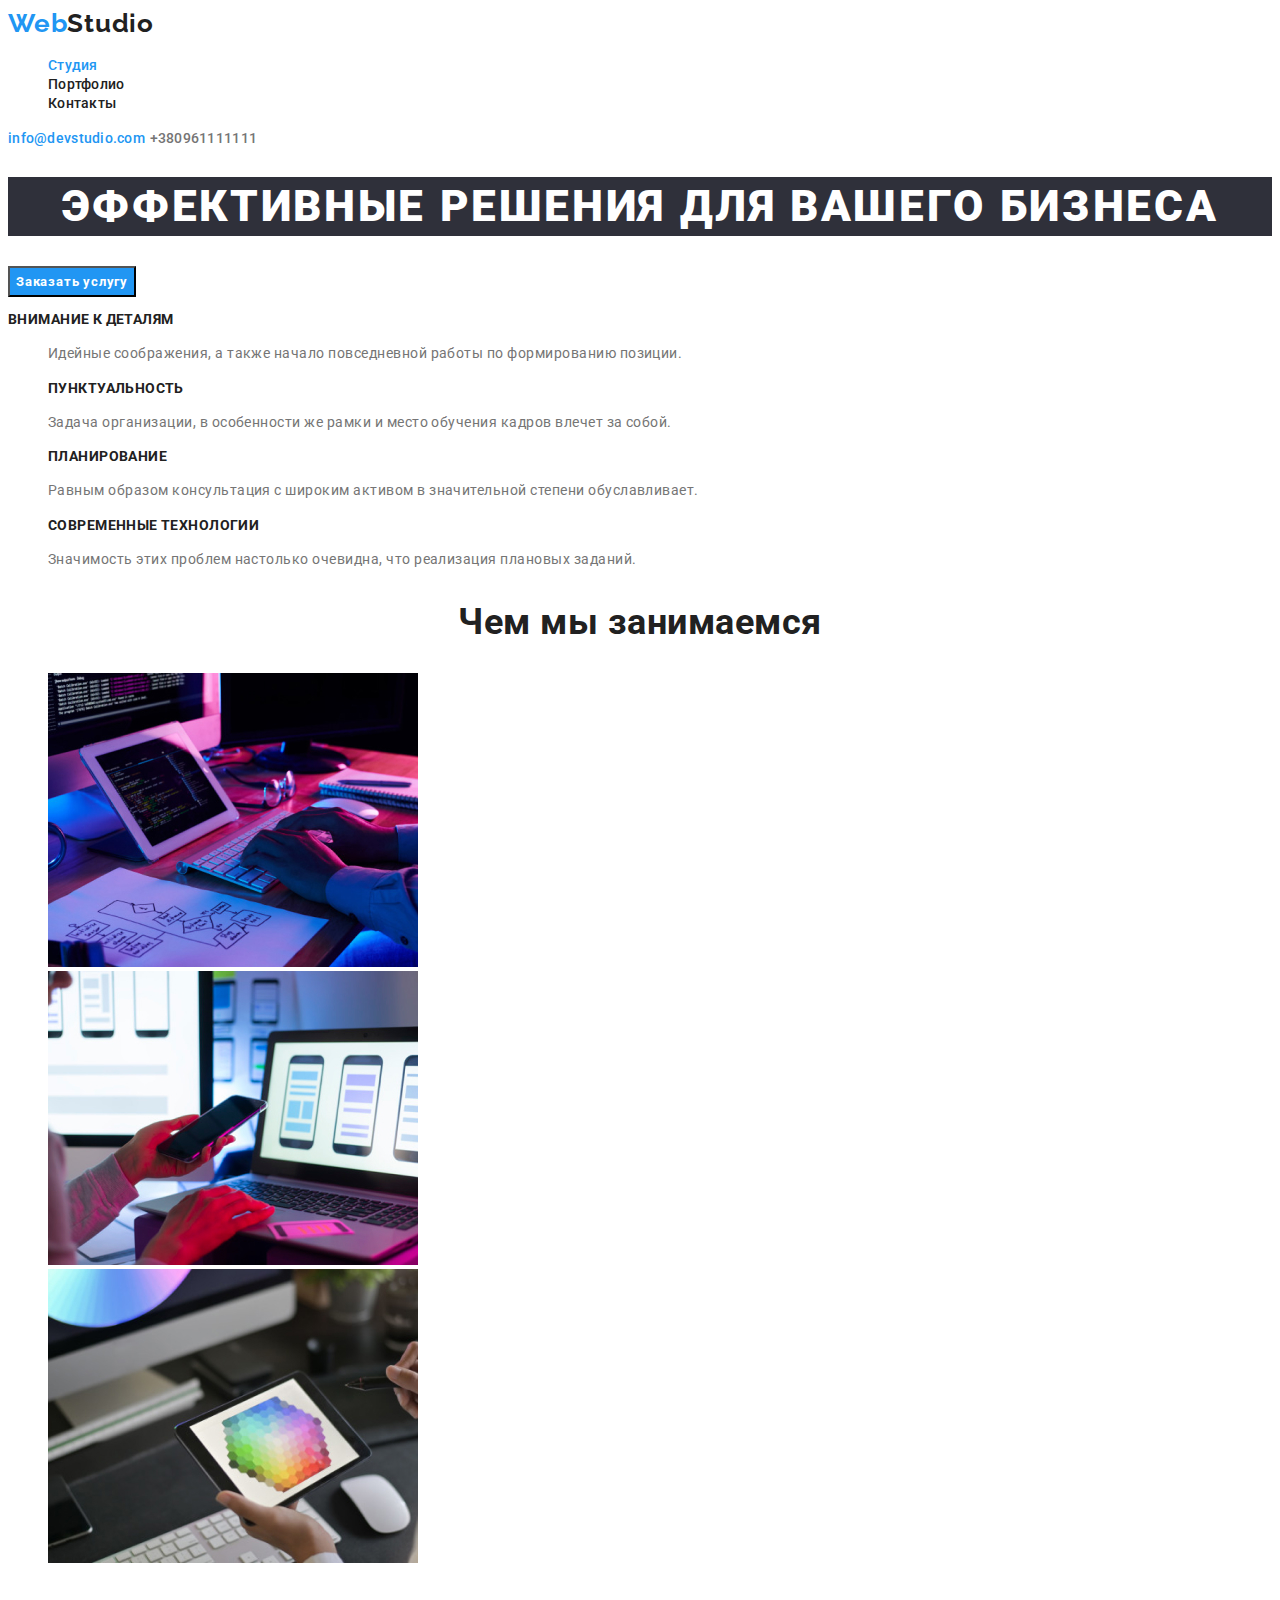
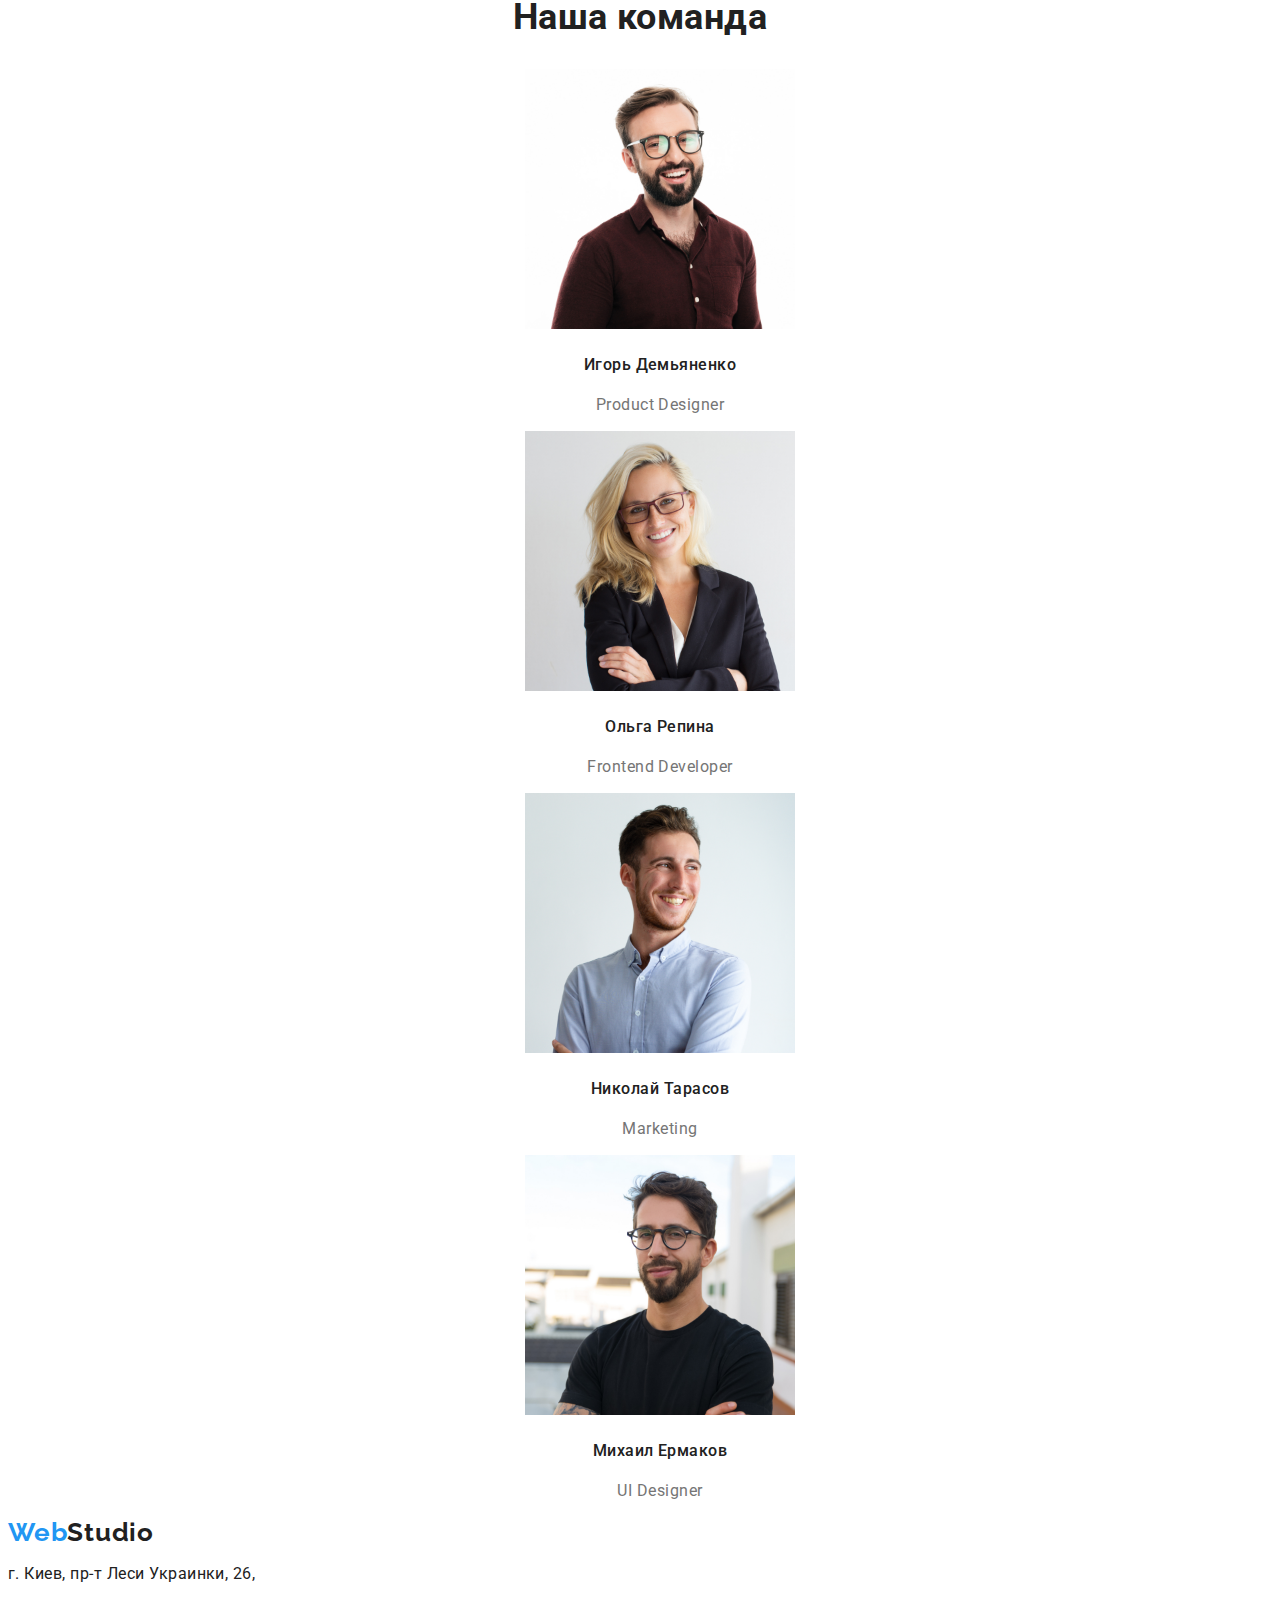
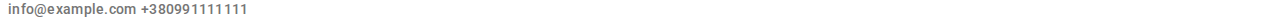
==== commit 6e64bb42: "Добавляет оформление цвета" ====
--- a/index.html
+++ b/index.html
@@ -7,17 +7,18 @@
     <link rel="preconnect" href="https://fonts.googleapis.com" />
     <link rel="preconnect" href="https://fonts.gstatic.com" crossorigin />
     <link
-    href="https://fonts.googleapis.com/css2?family=Raleway:wght@700&family=Roboto:wght@400;500;700;900&display=swap" rel="stylesheet"
-  />
+      href="https://fonts.googleapis.com/css2?family=Raleway:wght@700&family=Roboto:wght@400;500;700;900&display=swap"
+      rel="stylesheet"
+    />
     <link rel="stylesheet" href="./css/styles.css" />
-    
   </head>
   <body>
     <!-- Шапка сайта -->
     <header class="header">
       <nav>
         <a href="./index.html" class="logo">
-    <span class="logo-webstudio">Web</span>Studio</a>
+          <span class="logo-webstudio">Web</span>Studio</a
+        >
 
         <ul class="nav-lis list">
           <li>
@@ -39,7 +40,7 @@
       <!-- Герой -->
 
       <section class="hero">
-        <h1 class="hero-title">Эффективные решения для вашего бизнеса</h1>
+        <h1 class="hero-title">ЭФФЕКТИВНЫЕ РЕШЕНИЯ ДЛЯ ВАШЕГО БИЗНЕСА</h1>
         <button type="button" class="button primary">Заказать услугу</button>
       </section>
 
@@ -84,7 +85,9 @@
       <section class="section">
         <h2 class="section-title list">Чем мы занимаемся</h2>
         <ul class="work-list">
-          <li class="list"><img src="./images/img.jpg" alt="Аналитика" width="370" /></li>
+          <li class="list">
+            <img src="./images/img.jpg" alt="Аналитика" width="370" />
+          </li>
           <li class="list">
             <img src="./images/img(1).jpg" alt="Мониторинг рынка" width="370" />
           </li>
@@ -129,15 +132,17 @@
     <!-- Футер -->
     <footer>
       <a href="./index.html" class="logo">
-        <span class="logo-web">Web</span>Studio</a
+        <span class="logo-webstudio">Web</span>Studio</a
       >
-      <address>
-        <p>
-          г. Киев, <br />
-          пр-т Леси Украинки, 26, <br />
-        </p>
-        <a href="mailto:info@example.com">info@example.com</a>
-        <a href="tel:+380991111111">+380991111111</a>
+
+      <address class="style">
+        <p>г. Киев, пр-т Леси Украинки, 26,</p>
+        <a href="mailto:info@example.com link" class="nav-item nav-contacts"
+          >info@example.com</a
+        >
+        <a href="tel:+380991111111 link" class="nav-item nav-contacts"
+          >+380991111111</a
+        >
       </address>
     </footer>
   </body>
--- a/css/styles.css
+++ b/css/styles.css
@@ -26,28 +26,28 @@
   font-weight: 400;
 }
 .button {
-    color: var(--title-text-color);
-    background-color: var(--primary-white-color);
-    list-style: none;
-  }
-  
-  .button.primary {
-    color: var(--white-color);
-    background-color: var(--accent-color);
-    font-family: Roboto;
-    font-weight: 700;
-    line-height: 1.9;
-    align-items: center;
-    text-align: center;
-    letter-spacing: 0.06em;
-    list-style: none;
-  }
-  
-  .button.secondary {
-    color: var(--accent-color);
-    background-color: var(--primary-white-color);
-    list-style: none;
-  }
+  color: var(--title-text-color);
+  background-color: var(--primary-white-color);
+  list-style: none;
+}
+
+.button.primary {
+  color: var(--white-color);
+  background-color: var(--accent-color);
+  font-family: Roboto;
+  font-weight: 700;
+  line-height: 1.9;
+  align-items: center;
+  text-align: center;
+  letter-spacing: 0.06em;
+  list-style: none;
+}
+
+.button.secondary {
+  color: var(--accent-color);
+  background-color: var(--primary-white-color);
+  list-style: none;
+}
 .list {
   list-style: none;
 }
@@ -55,14 +55,14 @@
 .link {
   text-decoration: none;
 }
-
-.font {
-  font-style: none;
-} 
+.style {
+  font-style: normal;
+}
+
 /* Logo */
 .logo {
   color: var(--primary-text-color);
-  font-family: Raleway, cursive;
+  font-family: Raleway, sans-serif;
   font-weight: 700;
   font-size: 26px;
   line-height: 1.2;
@@ -77,14 +77,14 @@
 }
 .logo :hover {
   color: var(--primary-text-color);
-/* Site nav */
-
+  /* Site nav */
+}
 .header {
   background-color: var(--primary-white-color);
- 
 }
 
 .nav-item {
+  color: var(--primary-text-color);
   font-weight: 500;
   font-size: 14px;
   line-height: 1.2;
@@ -92,7 +92,7 @@
   text-decoration: none;
 }
 .nav-item.active {
-  color: var(--primary-text-color);
+  color: var(--accent-color);
   font-weight: 500;
   font-size: 14px;
   line-height: 1.2;
@@ -107,15 +107,15 @@
 }
 /* Hero */
 .hero-title {
-    color: var(--white-color);
-    background-color: #2F303A;;
-    font-weight: 900;
-    font-size: 44px;
-    line-height: 1.36;
-    text-align: center;
-    letter-spacing: 0.06em;
-  }
-  /* Section */
+  color: var(--white-color);
+  background-color: #2f303a;
+  font-weight: 900;
+  font-size: 44px;
+  line-height: 1.36;
+  text-align: center;
+  letter-spacing: 0.06em;
+}
+/* Section */
 
 .section-subtitle {
   color: var(--title-text-color);
@@ -127,11 +127,10 @@
 }
 .section-title {
   color: var(--title-text-color);
- font-weight: 700;
-font-size: 36px;
-line-height: 1.16;
-text-align: center;
-
+  font-weight: 700;
+  font-size: 36px;
+  line-height: 1.16;
+  text-align: center;
 }
 .section-name {
   color: var(--title-text-color);
@@ -139,8 +138,6 @@
   font-size: 16px;
   line-height: 1.9;
   text-align: center;
-  
-
 }
 
 .card-title {
@@ -162,9 +159,8 @@
 .team-list {
   color: var(--text-color);
   font-size: 16px;
-line-height: 1.18;
-text-align: center;
-
+  line-height: 1.18;
+  text-align: center;
 }
 
 /* Examples */
@@ -175,44 +171,43 @@
   line-height: 1.9;
 }
 
-
 /* buttons */
 
 .portfolio-button {
-    list-style: none;
-    font-family: inherit;
-    font-weight: 700;
-    font-size: 16px;
-    line-height: 1.9;
-    letter-spacing: 0.06em;
-    text-align: center;
-    color: var(--primary-text-color);
-    background-color: var(--bg-color);
-  }
-  
-  .portfolio-button.primary {
-    list-style: none;
-    font-weight: 500;
-    font-size: 16px;
-    line-height: 1.6;
-    text-align: center;
-    color: var(--white-color);
-    background-color: var(--accent-color);
-  }
-  
-  .portfolio-button.secondary {
-    list-style: none;
-    font-weight: 500;
-    font-size: 16px;
-    line-height: 1.6;
-    text-align: center;
-    letter-spacing: 0.03em;
-    color: var(--title-text-color);
-    background-color: var(--secondary-bg-color);
-  }
-  
-  .portfolio-button-filter:hover,
-  .portfolio-button-filter:focus {
-    color: var(--primary-text-color);
-    background-color: var(--bg-color);
-  }+  list-style: none;
+  font-family: inherit;
+  font-weight: 700;
+  font-size: 16px;
+  line-height: 1.9;
+  letter-spacing: 0.06em;
+  text-align: center;
+  color: var(--primary-text-color);
+  background-color: var(--bg-color);
+}
+
+.portfolio-button.primary {
+  list-style: none;
+  font-weight: 500;
+  font-size: 16px;
+  line-height: 1.6;
+  text-align: center;
+  color: var(--white-color);
+  background-color: var(--accent-color);
+}
+
+.portfolio-button.secondary {
+  list-style: none;
+  font-weight: 500;
+  font-size: 16px;
+  line-height: 1.6;
+  text-align: center;
+  letter-spacing: 0.03em;
+  color: var(--title-text-color);
+  background-color: var(--secondary-bg-color);
+}
+
+.portfolio-button-filter:hover,
+.portfolio-button-filter:focus {
+  color: var(--primary-text-color);
+  background-color: var(--bg-color);
+}
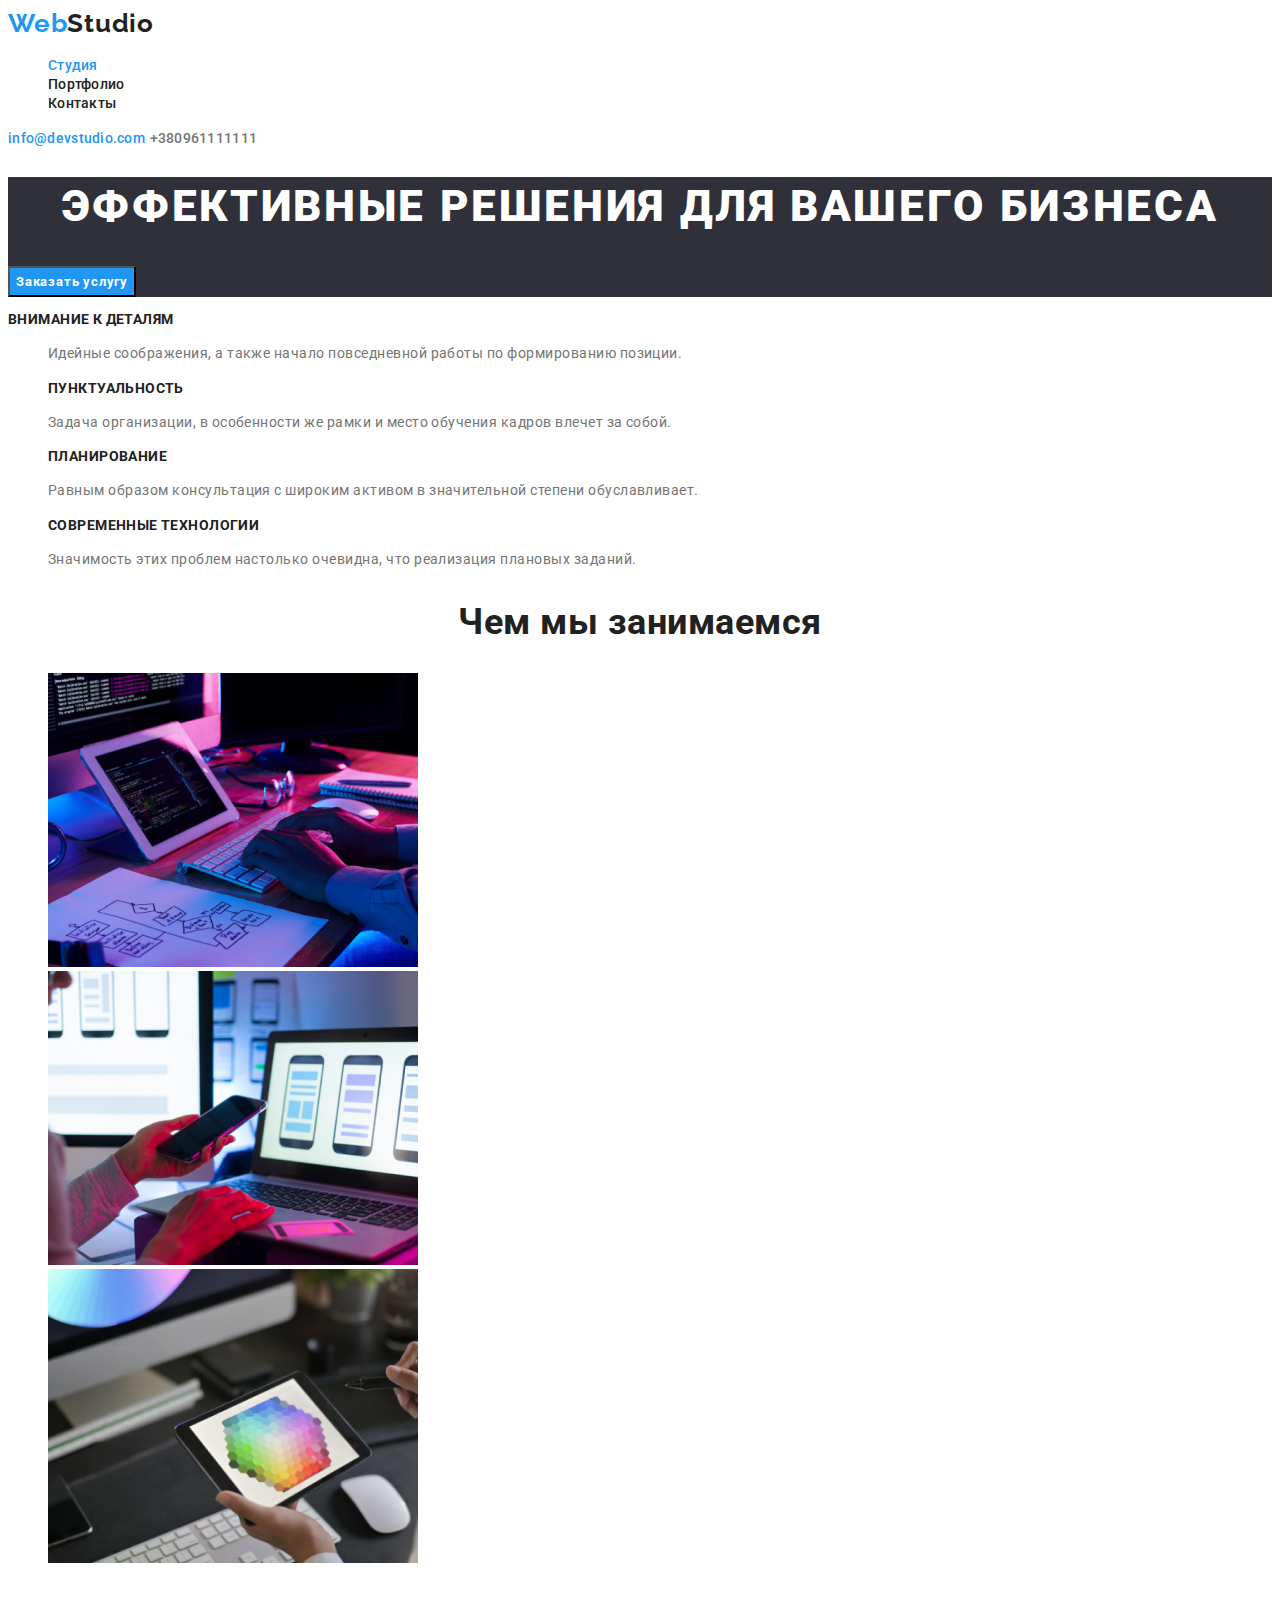
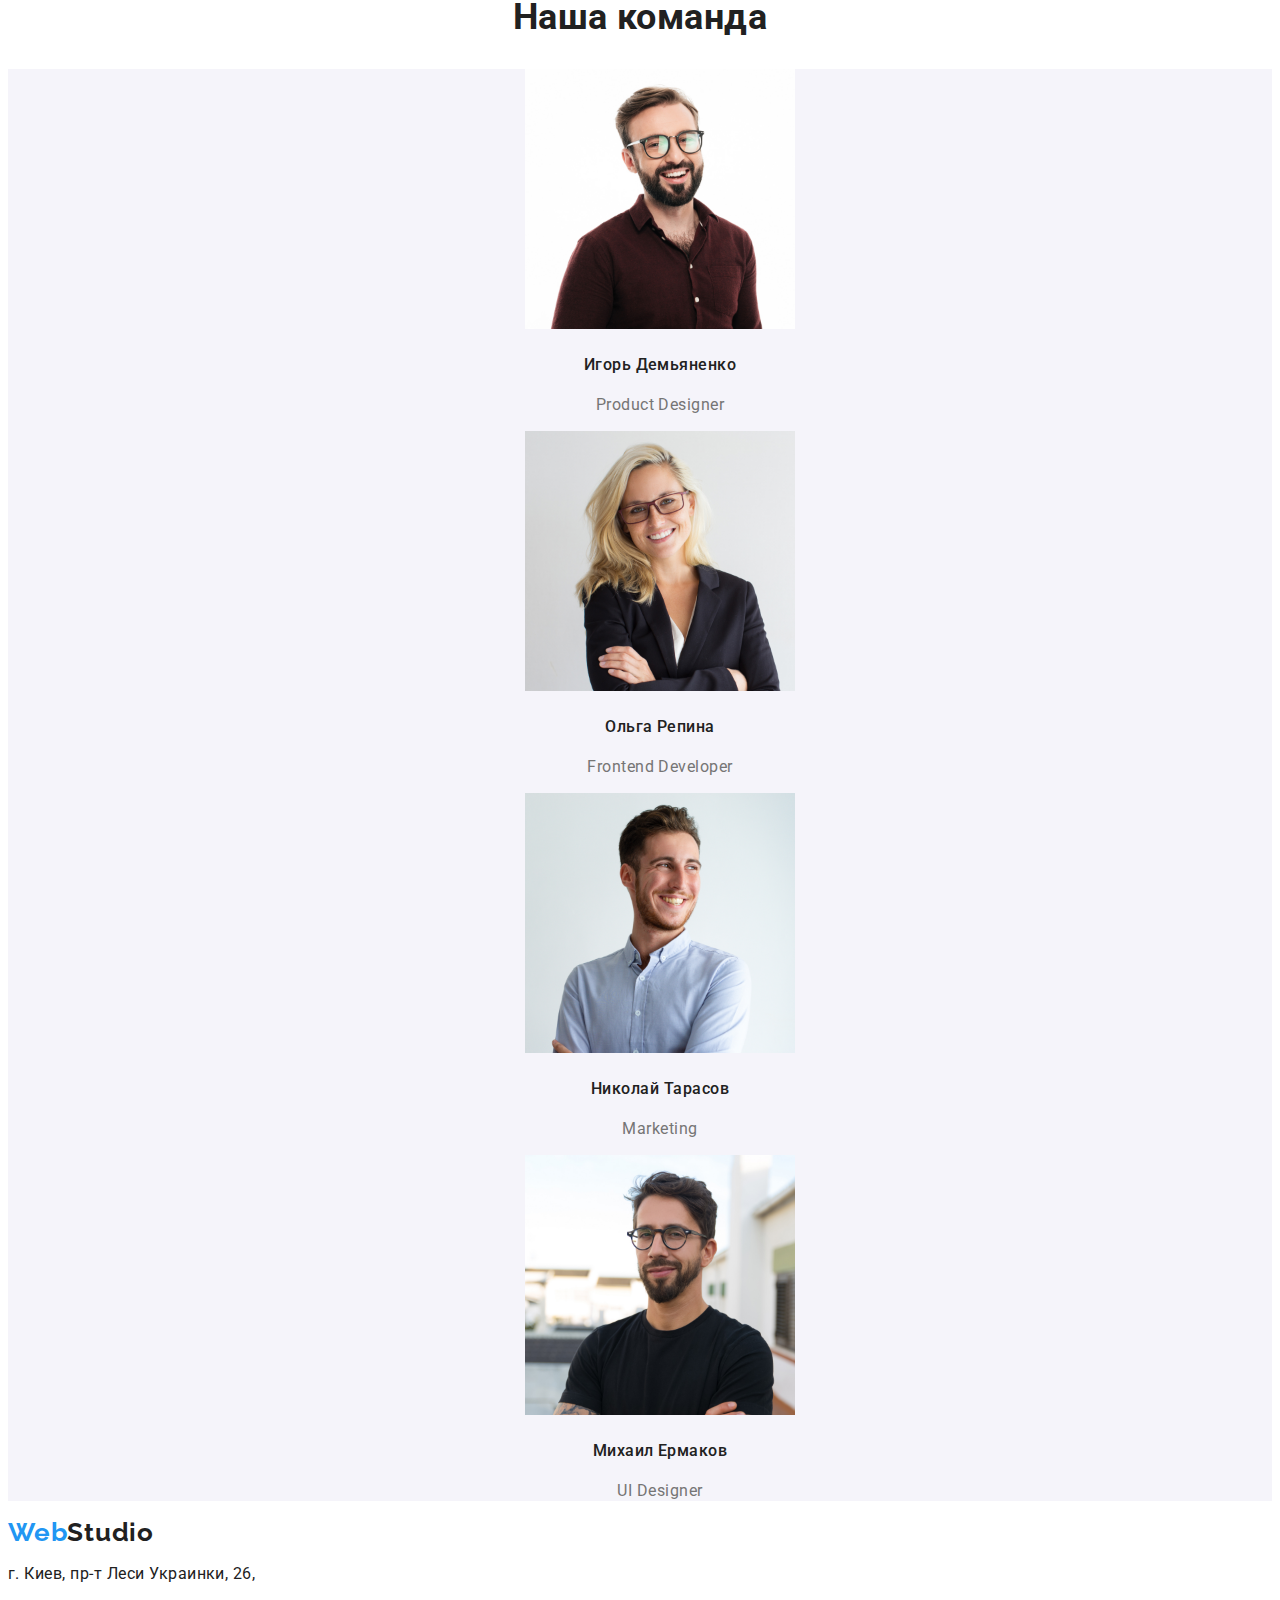
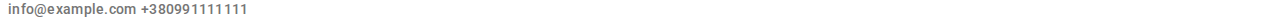
==== commit 9becf284: "v" ====
--- a/index.html
+++ b/index.html
@@ -39,9 +39,9 @@
     <main>
       <!-- Герой -->
 
-      <section class="hero">
+      <section class="hero hero-color">
         <h1 class="hero-title">ЭФФЕКТИВНЫЕ РЕШЕНИЯ ДЛЯ ВАШЕГО БИЗНЕСА</h1>
-        <button type="button" class="button primary">Заказать услугу</button>
+        <button type="button" class="button primary button-primary-filter">Заказать услугу</button>
       </section>
 
       <!-- Преимущества -->
--- a/css/styles.css
+++ b/css/styles.css
@@ -13,8 +13,10 @@
   --white-color: #ffffff;
   --bg-color: #ffffff;
   --secondary-bg-color: #f5f4fa;
-}
-
+  --bg-color-for-hero:#2F303A;
+  --third-bg-color:#188CE8;
+  --bg-color-for-team:#F5F4FA;
+}
 body {
   background-color: var(--bg-color);
   color: var(--primary-text-color);
@@ -43,6 +45,11 @@
   list-style: none;
 }
 
+.button-primary-filter:hover,
+.button-primary-filter:focus {
+  background-color: var(--third-bg-color);
+}
+
 .button.secondary {
   color: var(--accent-color);
   background-color: var(--primary-white-color);
@@ -77,6 +84,7 @@
 }
 .logo :hover {
   color: var(--primary-text-color);
+ 
   /* Site nav */
 }
 .header {
@@ -115,7 +123,14 @@
   text-align: center;
   letter-spacing: 0.06em;
 }
+
+.hero-color {
+  background-color: var(--bg-color-for-hero);
+
+}
+
 /* Section */
+
 
 .section-subtitle {
   color: var(--title-text-color);
@@ -161,6 +176,7 @@
   font-size: 16px;
   line-height: 1.18;
   text-align: center;
+  background-color: var(--bg-color-for-team);
 }
 
 /* Examples */
@@ -171,8 +187,14 @@
   line-height: 1.9;
 }
 
+/* Footer */
+.footer-list {
+background-color: var(--bg-color-for-hero);
+}
+
 /* buttons */
 
+  
 .portfolio-button {
   list-style: none;
   font-family: inherit;
@@ -208,6 +230,6 @@
 
 .portfolio-button-filter:hover,
 .portfolio-button-filter:focus {
-  color: var(--primary-text-color);
-  background-color: var(--bg-color);
-}
+  color: var(--white-color);
+  background-color: var(--accent-color);
+}
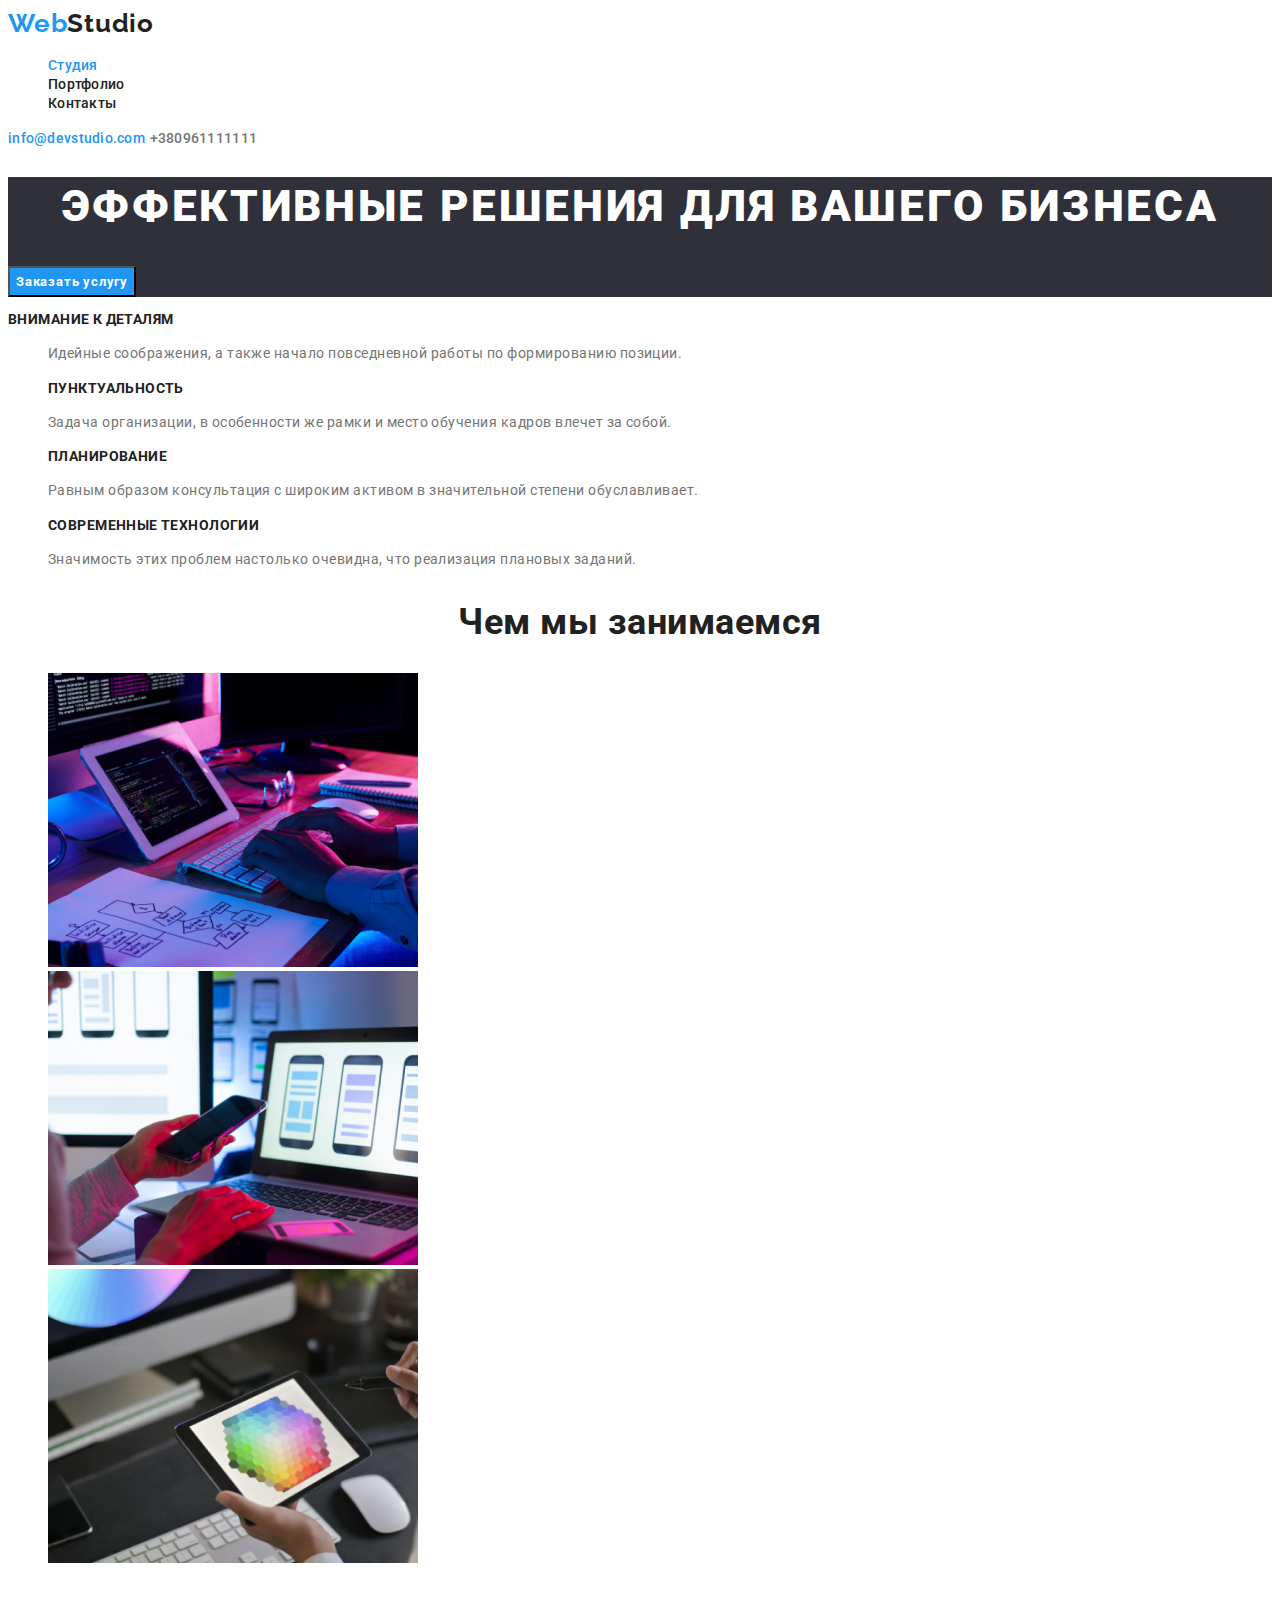
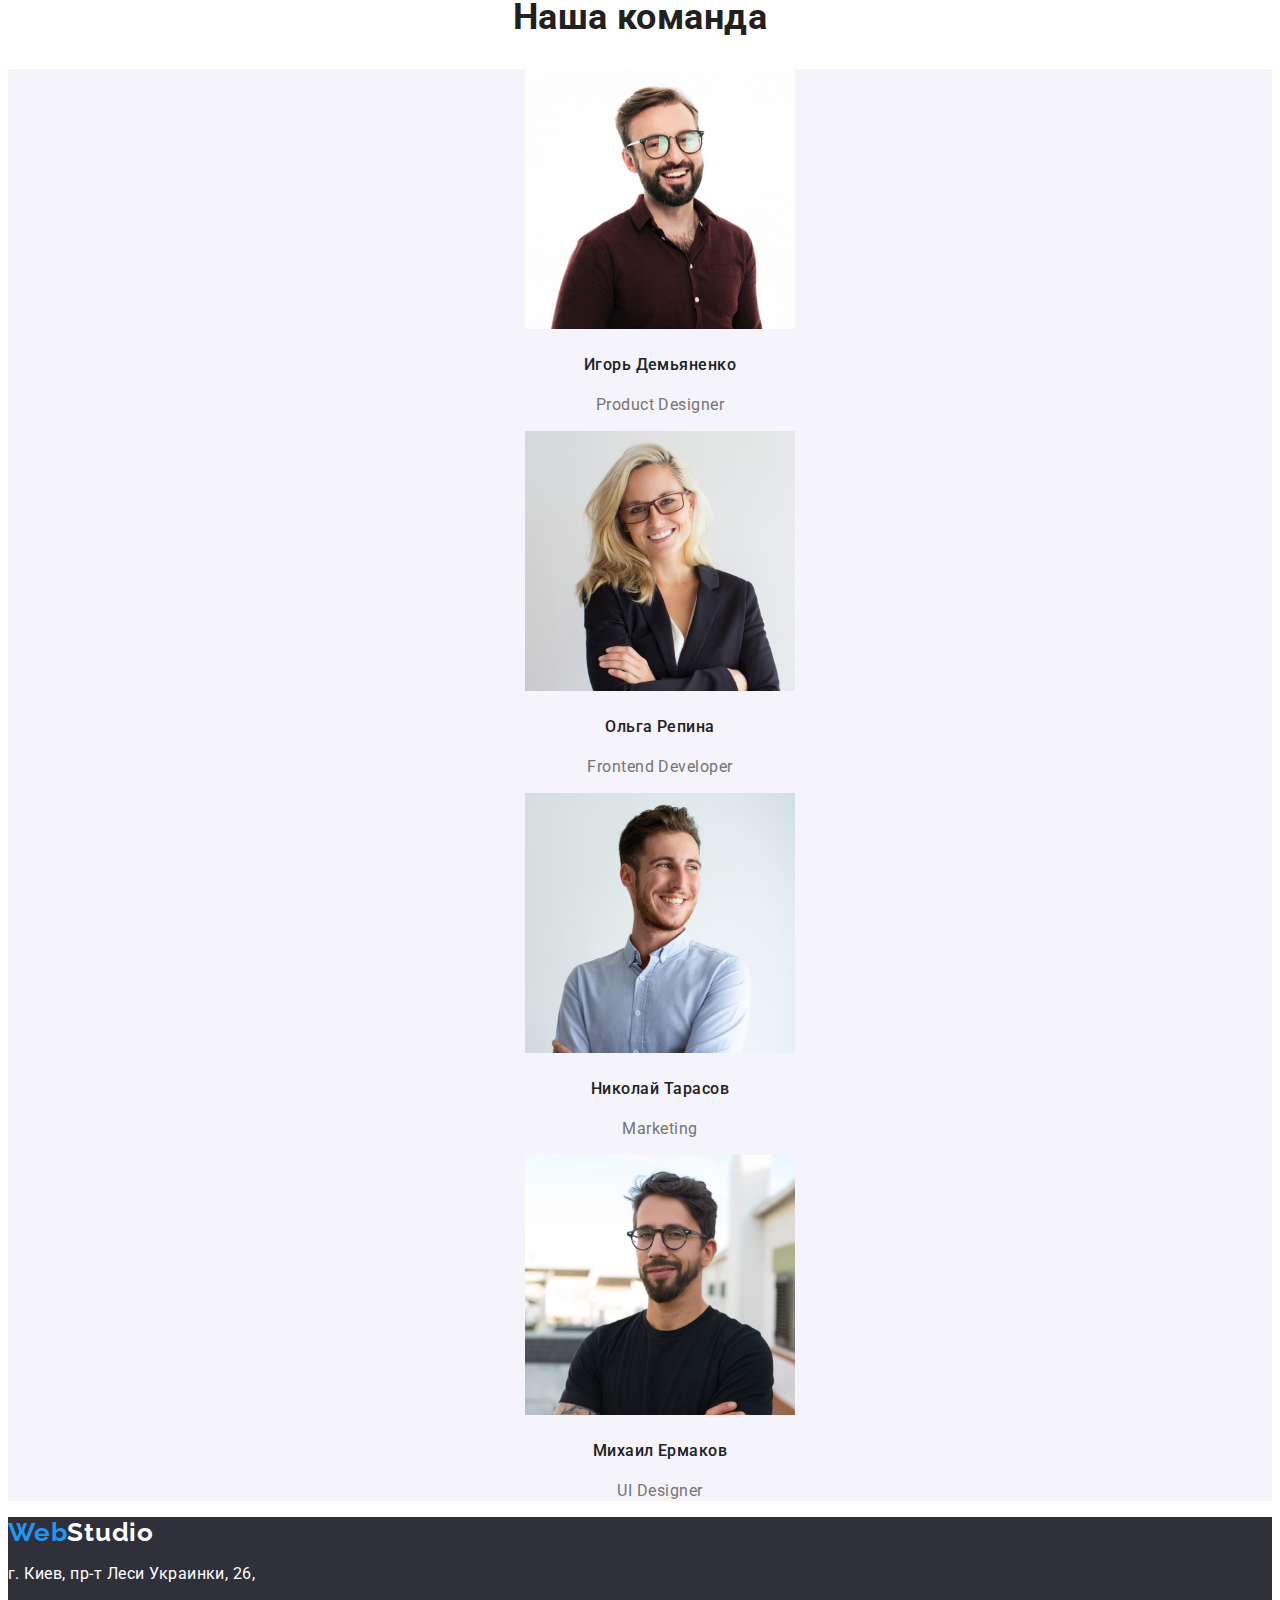
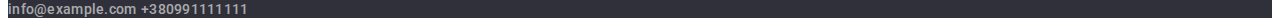
==== commit e6aa2e74: "Добавляет оформление цвета" ====
--- a/index.html
+++ b/index.html
@@ -17,8 +17,7 @@
     <header class="header">
       <nav>
         <a href="./index.html" class="logo">
-          <span class="logo-webstudio">Web</span>Studio</a
-        >
+          <span class="logo-webstudio">Web</span>Studio</a>
 
         <ul class="nav-lis list">
           <li>
@@ -130,17 +129,17 @@
       </section>
     </main>
     <!-- Футер -->
-    <footer>
-      <a href="./index.html" class="logo">
-        <span class="logo-webstudio">Web</span>Studio</a
+    <footer class="footer-list">
+      <a href="./index.html" class="logo-footer">
+        <span class="logo-webstudio-footer">Web</span>Studio</a
       >
 
       <address class="style">
         <p>г. Киев, пр-т Леси Украинки, 26,</p>
-        <a href="mailto:info@example.com link" class="nav-item nav-contacts"
+        <a href="mailto:info@example.com link" class="nav-item nav-contacts contact-list"
           >info@example.com</a
         >
-        <a href="tel:+380991111111 link" class="nav-item nav-contacts"
+        <a href="tel:+380991111111 link" class="nav-item nav-contacts contact-list"
           >+380991111111</a
         >
       </address>
--- a/css/styles.css
+++ b/css/styles.css
@@ -16,6 +16,10 @@
   --bg-color-for-hero:#2F303A;
   --third-bg-color:#188CE8;
   --bg-color-for-team:#F5F4FA;
+  --bg-color-for-footer:#2F303A;
+  --text-color-for-footer: rgba(255, 255, 255, 1);
+  --second-color-for-footer:rgba(255, 255, 255, 0.6);
+
 }
 body {
   background-color: var(--bg-color);
@@ -83,10 +87,11 @@
   line-height: 1.2px;
 }
 .logo :hover {
-  color: var(--primary-text-color);
+  color: var(--accent-color);
+}
  
   /* Site nav */
-}
+
 .header {
   background-color: var(--primary-white-color);
 }
@@ -188,9 +193,30 @@
 }
 
 /* Footer */
-.footer-list {
-background-color: var(--bg-color-for-hero);
-}
+.footer-list{
+color:var(--text-color-for-footer);
+background-color:var(--bg-color-for-footer);
+
+} 
+.contact-list{
+  color:var(--second-color-for-footer);
+ } 
+.logo-footer {
+  color: var(--white-color);
+  font-family: Raleway, sans-serif;
+  font-weight: 700;
+  font-size: 26px;
+  line-height: 1.2;
+  letter-spacing: 0.03em;
+  text-decoration: none;
+  
+}
+.logo-webstudio-footer {
+  color: var(--accent-color);
+  font-weight: 700;
+  font-size: 26px;
+  line-height: 1.2px;
+ }
 
 /* buttons */
 
